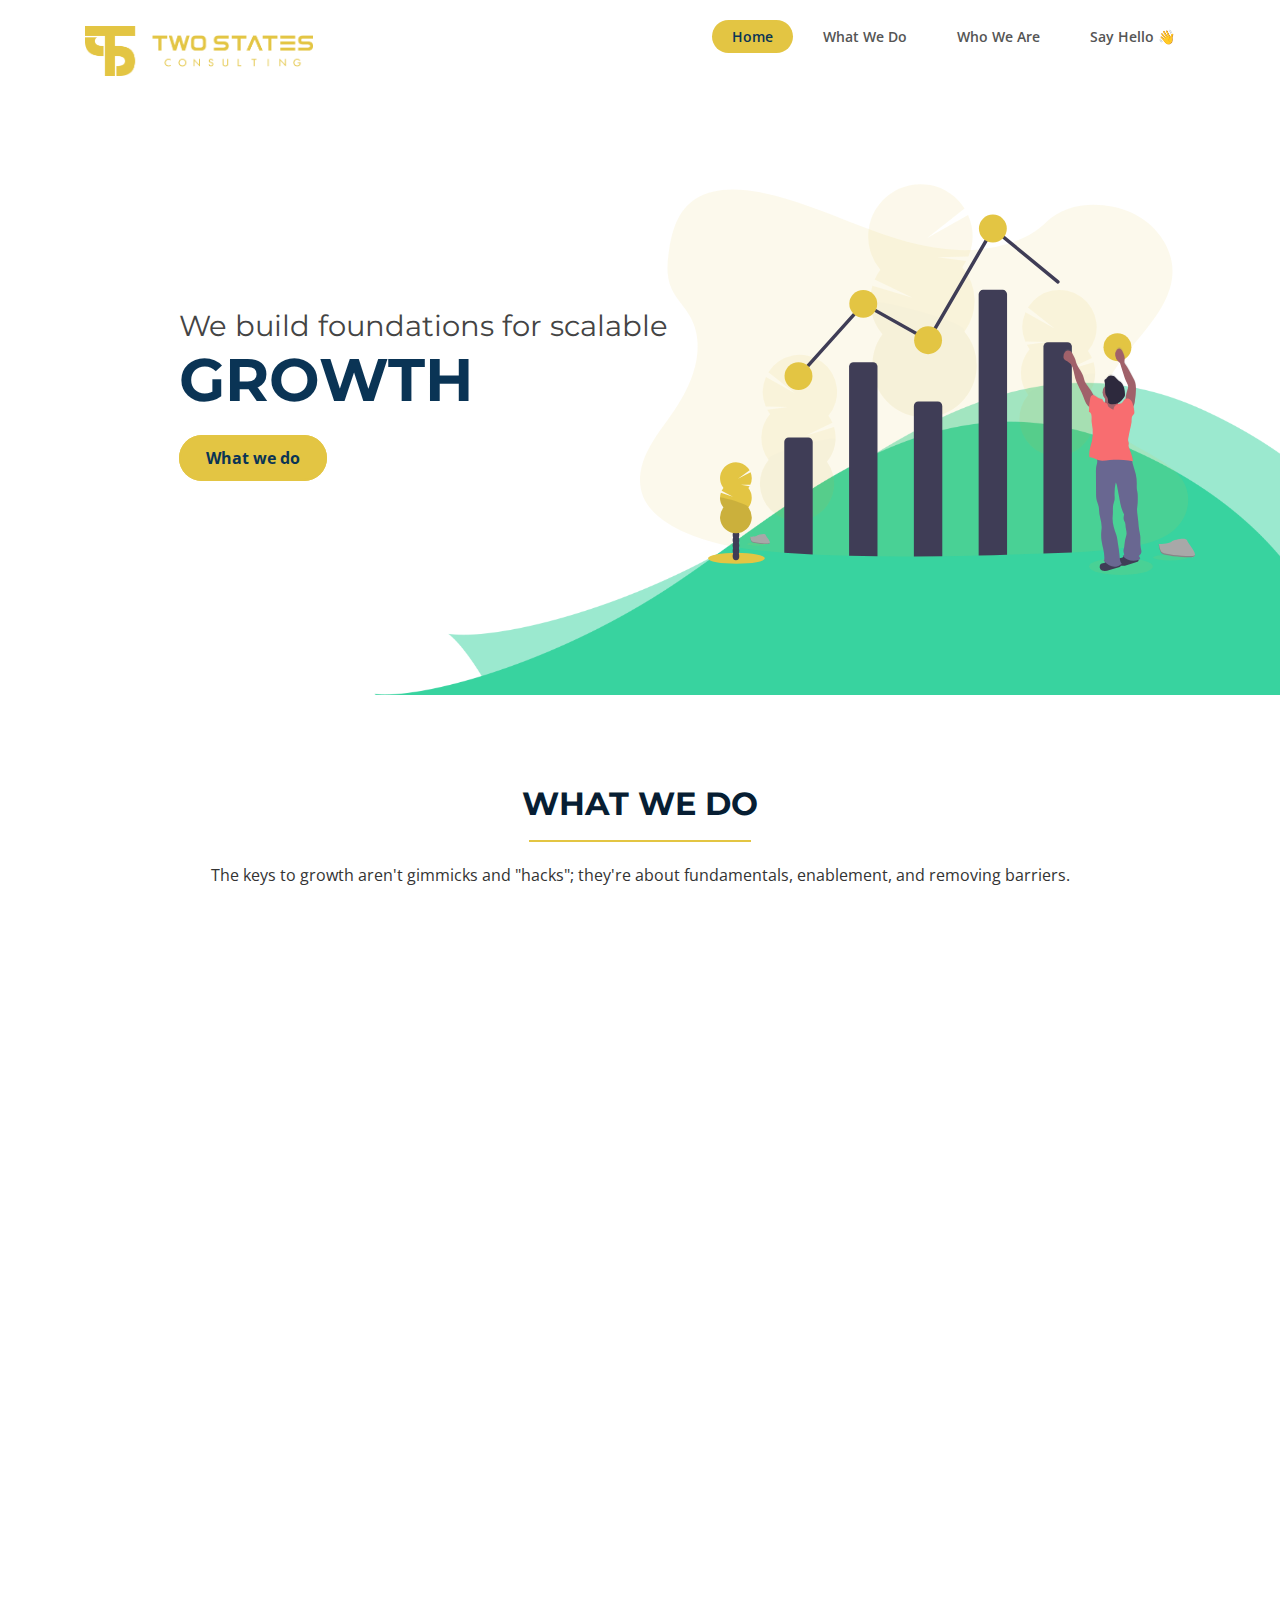
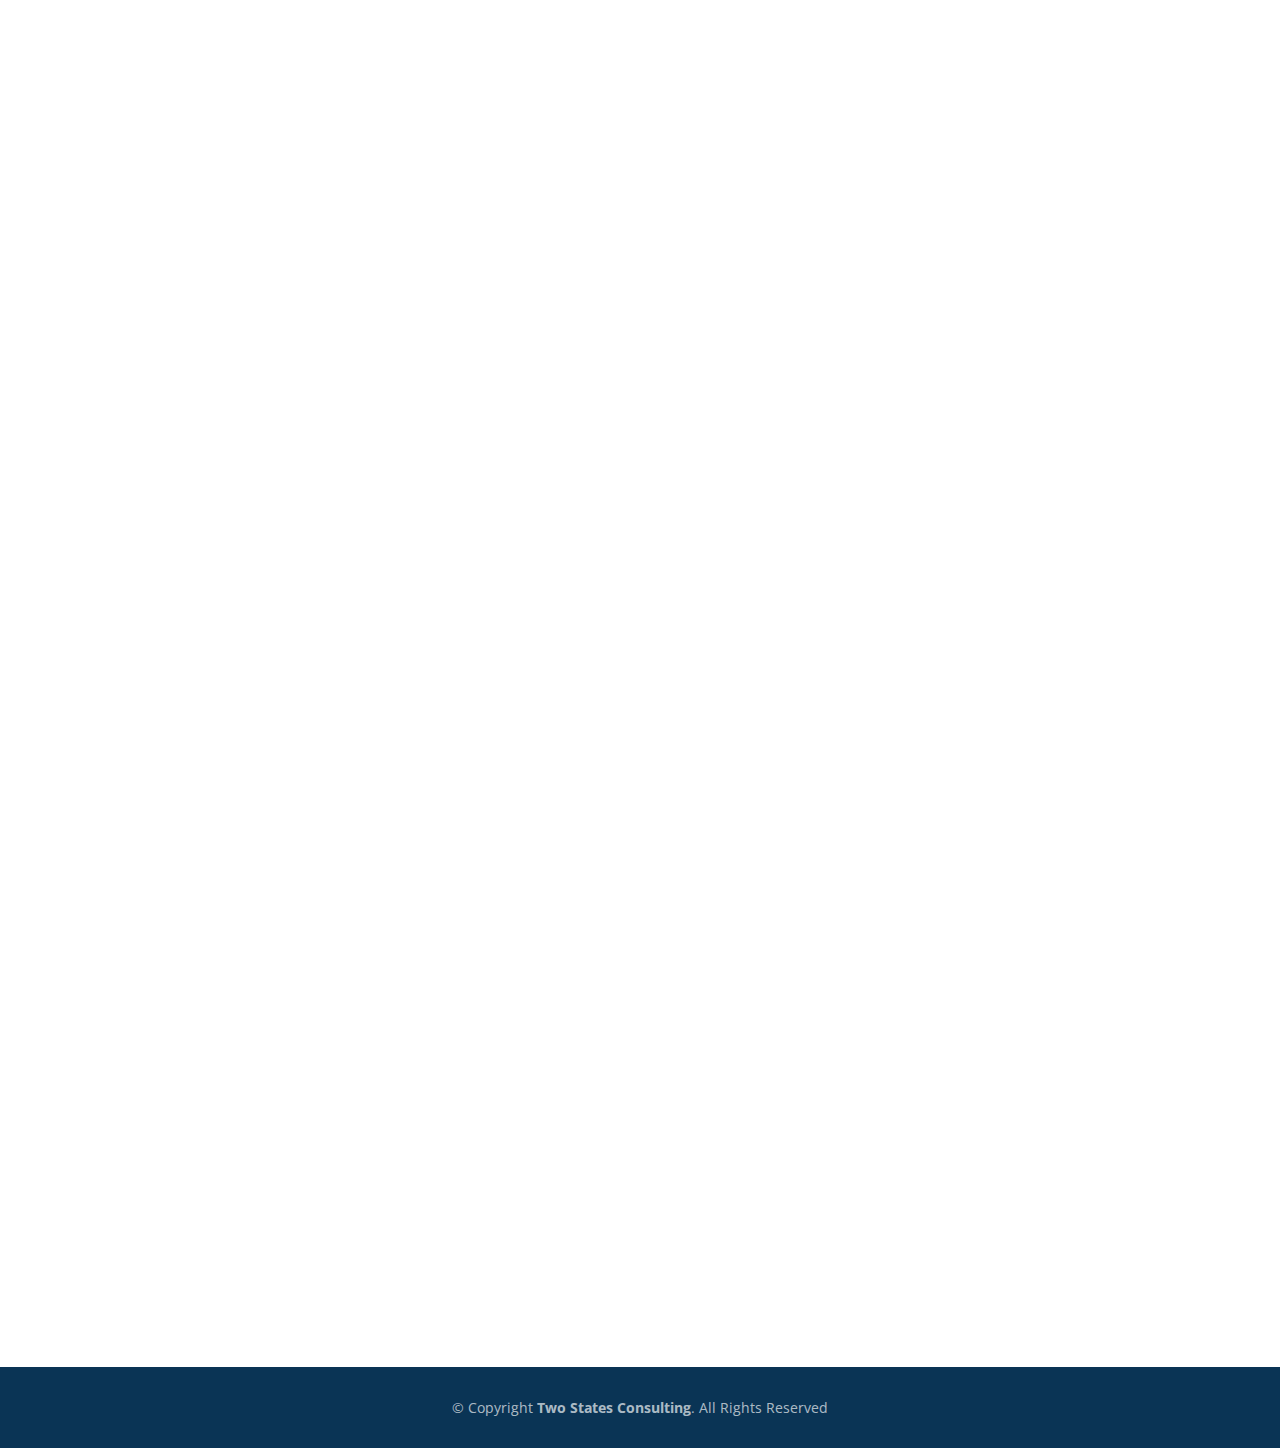
==== index.html @ 6f247b9f "whatever logo" ====
<!DOCTYPE html>
<html lang="en">
<head>
  <meta charset="utf-8">
  <title>Two States Consulting</title>
  <meta content="width=device-width, initial-scale=1.0" name="viewport">
  <meta content="" name="keywords">
  <meta content="" name="description">
  <!-- Favicons -->
  <link href="img/favicon.png" rel="icon">

  <!-- Google Fonts -->
  <link href="https://fonts.googleapis.com/css?family=Open+Sans:300,300i,400,400i,700,700i|Raleway:300,400,500,700,800|Montserrat:300,400,700" rel="stylesheet">

  <!-- Bootstrap CSS File -->
  <link href="lib/bootstrap/css/bootstrap.min.css" rel="stylesheet">

  <!-- Libraries CSS Files -->
  <link href="lib/font-awesome/css/font-awesome.min.css" rel="stylesheet">
  <link href="lib/animate/animate.min.css" rel="stylesheet">
  <link href="lib/ionicons/css/ionicons.min.css" rel="stylesheet">
  <link href="lib/owlcarousel/assets/owl.carousel.min.css" rel="stylesheet">
  <link href="lib/magnific-popup/magnific-popup.css" rel="stylesheet">
  <link rel="stylesheet" href="css/font-icon.css">
  <link href="lib/ionicons/css/ionicons.min.css" rel="stylesheet">

  <!-- Main Stylesheet File -->
  <link href="css/style.css" rel="stylesheet"> 
</head>

<body id="body">

  <!--==========================
    Header
  ============================-->
  <header id="header">
    <div class="container">
      <div id="logo" class="pull-left">
        <h1>
          <a href="index.html" class="scrollto" style="height: 50px;">
            <img src="img/gold_logo.png" alt="" style="max-height: 100%;">
          </a>
        </h1> 
      </div>

      <nav id="nav-menu-container">
        <ul class="nav-menu">
          <li class="menu-active"><a href="index.html">Home</a></li>
          <li><a href="#services">What We Do</a></li>
          <li><a href="#about">Who We Are</a></li>
<!--           <li class="menu-has-children"><a href="">Dropdown</a>
            <ul>
              <li><a href="#">Link Item 1</a></li>
              <li><a href="#">Link Item 3</a></li>
              <li><a href="#">Link Item 4</a></li>
              <li><a href="#">Link Item 5</a></li>
            </ul>
          </li> -->
          <li><a href="#call-to-action">Say Hello 👋</a></li>
        </ul>
      </nav><!-- #nav-menu-container -->
    </div>
  </header><!-- #header -->

  <!--==========================
    Hero Section
  ============================-->
  <section id="hero" class="clearfix">
<div class="container">

      <div class="hero-banner">
        <img src="img/undraw_visual_data_b1wx.svg" alt="" class="img-fluid">
      </div>

      <div class="hero-content">
        <h2>We build foundations for scalable<br><span>Growth</span></h2> <div>
          <a href="#services" class="btn-banner">What we do</a> 
        </div>
      </div>

    </div> 
  </section><!-- #Hero -->
  <main id="main">
    <!--==========================
      Services Section
    ============================-->
    <section id="services">
      <div class="container">
        <div class="section-header">
          <h2>What we do</h2>
          <p>The keys to growth aren't gimmicks and "hacks"; they're about fundamentals, enablement, and removing barriers.</p>
        </div>

        <div class="row">

          <div class="col-lg-4">
            <div class="box wow fadeInLeft">
              <div class="icon"><i class="icon icon-linegraph"></i></div>
              <h4 class="title"><a href="">Analytics</a></h4>
              <p class="description">We help develop, deploy, and refine business intelligence strategies, data platforms, and data-driven cultures</p></div>
          </div>
          <div class="col-lg-4">
            <div class="box wow fadeInLeft" data-wow-delay="0.2s">
               <div class="icon"><i class="icon icon-magnifying-glass"></i></div>
              <h4 class="title"><a href="">Data Science</a></h4>
              <p class="description">We leverage advanced statistics and machine learning to discover complex insights and help teams to act on them</p>
            </div>
          </div>
          <div class="col-lg-4">
            <div class="box wow fadeInLeft">
              <div class="icon"><i class="icon icon-gears"></i></div>
              <h4 class="title"><a href="">Operations</a></h4>
              <p class="description">We design, audit, and extend internal systems spanning marketing, sales, and customer support/success operations</p>
            </div>
          </div>
          <div class="col-lg-4">
            <div class="box wow fadeInLeft">
              <div class="icon"><i class="icon icon-strategy"></i></div>
              <h4 class="title"><a href="">Strategy</a></h4>
              <p class="description">We work with teams to create and manage goals, develop strategy, and translate strategy into roadmaps and tactics</p>
            </div>
          </div>

          <div class="col-lg-4">
            <div class="box wow fadeInRight">
               <div class="icon"><i class="icon icon-megaphone"></i></div>
              <h4 class="title"><a href="">Culture</a></h4>
              <p class="description">Growth is everybody's responsibility. We help companies develop and diffuse best practices for experimenting, measuring, and learning.</p>
            </div>
          </div>

          <div class="col-lg-4">
            <div class="box wow fadeInLeft" data-wow-delay="0.2s">
               <div class="icon"><i class="icon icon-tools-2"></i></div>
              <h4 class="title"><a href="">Tactical Execution</a></h4>
              <p class="description">We roll up our sleeves and work "full-stack" on projects touching acquisition, onboarding, activation, and retention funnels.</p>
            </div>
          </div>
        </div>

      </div>
    </section><!-- #services -->

    <!--==========================
      About Section
    ============================-->
    <section id="about" class="wow fadeInUp">
      <div class="container">
	    <div class="section-header">
          <h2>Who We Are</h2>
          <p>Our team sits at the intersection of operations, analytics and marketing.</p>
        </div>
        <div class="row">
          <div class="col-lg-4 content">
            <p><img src="img/abhi.jpg" alt="" style="max-height:100%; max-width:100%;"></p>
            <h2>Abhi Sivasailam</h2>
           <p>Abhi is a seasoned growth and analytics leader who believes deeply in the synergies between the two functions; "growth gives analytics context, analytics gives growth focus."</p>
           <p>He is also the (self-proclaimed) authority on the best burritos and salsa bars of the Bay Area</p>
          </div>
          <div class="col-lg-4 content">
            <p><img src="img/ankur.jpg" alt="" style="max-height:80%; max-width:90%; padding-top: 2%; padding-left: 15%;"></p>
            <h2>Ankur Chawla</h2>
           <p>Ankur pivoted from federal public policy to tech, supporting analytics and growth unit at late-stage startups. He loves helping to build feedback loops between data, operations, and sustainable growth.</p>
           <p>In his free time, Ankur loves consuming all things basketball.</p>
          </div>
          <div class="col-lg-4 content">
            <p><img src="img/kat.jpg" alt="" style="max-height:100%; max-width:100%; padding-top: 5%;"></p>
            <h2>Kat Gardiner</h2>
			     <p>Kat is a creative, data-driven marketer passionate about the need for continuous learning made possible through strategic testing. The ability to flex her right- and left-brain led her to the growth function.</p>
           <p>When she’s not optimizing a conversion rate, she’s climbing mountains (or dreaming about them).</p>
          </div>
        </div>

      </div>
    </section><!-- #about -->

    <!--==========================
      Clients Section
    ============================-->
    <section id="clients" class="wow fadeInUp">
      <div class="container">
        <div class="section-header">
        <div class="section-header client_panel">
          <h2>Growth is a team sport</h2>
          <p>And we're proud to work with some of the best teams around.</p>
        </div>
        </div>

        <div class="owl-carousel clients-carousel">
          <!-- <img src="img/clients/client-1.png" alt=""> -->
          <img src="img/clients/client-2.png" alt="">
          <img src="img/clients/client-3.png" alt="">
          <img src="img/clients/client-4.png" alt="">
          <img src="img/clients/client-5.png" alt="">
          <img src="img/clients/client-6.png" alt="">
        </div>

      </div>
    </section><!-- #clients --> 

    <!--==========================
      Call To Action Section
    ============================-->
    <section id="call-to-action" class="wow fadeInUp">
      <div class="container">
        <div class="row">
          <div class="col-lg-9 text-center text-lg-left">
            <h3 class="cta-title">Say Hello 👋</h3>
            <p class="cta-text">We love making new, talented friends in Growth and Analytics. Reach out and we'd love to look for opportunities to can work, learn, dream, talk shop, or make magic together.</p>
          </div>
          <div class="col-lg-3 cta-btn-container text-center">
            <a class="btn-banner" href="mailto:abhi.sivasailam@twostatesconsulting.com">Get Connected</a>
          </div>
        </div>

      </div>
    </section><!-- #call-to-action -->
 

  </main>

  <!--==========================
    Footer
  ============================-->
  <footer id="footer">
    <div class="container">
      <div class="copyright">
        &copy; Copyright <strong>Two States Consulting</strong>. All Rights Reserved
      </div>
    </div>
  </footer><!-- #footer -->

  <a href="#" class="back-to-top"><i class="fa fa-chevron-up"></i></a>

  <!-- JavaScript  -->
  <script src="lib/jquery/jquery.min.js"></script>
  <script src="lib/jquery/jquery-migrate.min.js"></script>
  <script src="lib/bootstrap/js/bootstrap.bundle.min.js"></script>
  <script src="lib/easing/easing.min.js"></script>
  <script src="lib/superfish/hoverIntent.js"></script>
  <script src="lib/superfish/superfish.min.js"></script>
  <script src="lib/wow/wow.min.js"></script>
  <script src="lib/owlcarousel/owl.carousel.min.js"></script>
  <script src="lib/magnific-popup/magnific-popup.min.js"></script>
  <script src="lib/sticky/sticky.js"></script> 
 <script src="contact/jqBootstrapValidation.js"></script>
 <script src="contact/contact_me.js"></script>
  <script src="js/main.js"></script>

</body>
</html>
---- css/font-icon.css ----
@font-face {
  font-family: "elegant-theme-line";
  src: url('../fonts/elegant-theme-line.ttf?1439850014') format('truetype'), url('../fonts/elegant-theme-line.eot?1439850014') format('embedded-opentype'), url('../fonts/elegant-theme-line.svg?1439850014') format('svg'), url('../fonts/elegant-theme-line.woff?1439850014') format('woff'); }
.icon {
  font-family: 'elegant-theme-line';
  speak: none;
  font-style: normal;
  font-weight: normal;
  font-variant: normal;
  text-transform: none;
  line-height: 1;
  /* Better Font Rendering =========== */
  -webkit-font-smoothing: antialiased;
  -moz-osx-font-smoothing: grayscale; }

.icon-mobile:before {
  content: "\e000"; }

.icon-laptop:before {
  content: "\e001"; }

.icon-desktop:before {
  content: "\e002"; }

.icon-tablet:before {
  content: "\e003"; }

.icon-phone:before {
  content: "\e004"; }

.icon-document:before {
  content: "\e005"; }

.icon-documents:before {
  content: "\e006"; }

.icon-search:before {
  content: "\e007"; }

.icon-clipboard:before {
  content: "\e008"; }

.icon-newspaper:before {
  content: "\e009"; }

.icon-notebook:before {
  content: "\e00a"; }

.icon-book-open:before {
  content: "\e00b"; }

.icon-browser:before {
  content: "\e00c"; }

.icon-calendar:before {
  content: "\e00d"; }

.icon-presentation:before {
  content: "\e00e"; }

.icon-picture:before {
  content: "\e00f"; }

.icon-pictures:before {
  content: "\e010"; }

.icon-video:before {
  content: "\e011"; }

.icon-camera:before {
  content: "\e012"; }

.icon-printer:before {
  content: "\e013"; }

.icon-toolbox:before {
  content: "\e014"; }

.icon-briefcase:before {
  content: "\e015"; }

.icon-wallet:before {
  content: "\e016"; }

.icon-gift:before {
  content: "\e017"; }

.icon-bargraph:before {
  content: "\e018"; }

.icon-grid:before {
  content: "\e019"; }

.icon-expand:before {
  content: "\e01a"; }

.icon-focus:before {
  content: "\e01b"; }

.icon-edit:before {
  content: "\e01c"; }

.icon-adjustments:before {
  content: "\e01d"; }

.icon-ribbon:before {
  content: "\e01e"; }

.icon-hourglass:before {
  content: "\e01f"; }

.icon-lock:before {
  content: "\e020"; }

.icon-megaphone:before {
  content: "\e021"; }

.icon-shield:before {
  content: "\e022"; }

.icon-trophy:before {
  content: "\e023"; }

.icon-flag:before {
  content: "\e024"; }

.icon-map:before {
  content: "\e025"; }

.icon-puzzle:before {
  content: "\e026"; }

.icon-basket:before {
  content: "\e027"; }

.icon-envelope:before {
  content: "\e028"; }

.icon-streetsign:before {
  content: "\e029"; }

.icon-telescope:before {
  content: "\e02a"; }

.icon-gears:before {
  content: "\e02b"; }

.icon-key:before {
  content: "\e02c"; }

.icon-paperclip:before {
  content: "\e02d"; }

.icon-attachment:before {
  content: "\e02e"; }

.icon-pricetags:before {
  content: "\e02f"; }

.icon-lightbulb:before {
  content: "\e030"; }

.icon-layers:before {
  content: "\e031"; }

.icon-pencil:before {
  content: "\e032"; }

.icon-tools:before {
  content: "\e033"; }

.icon-tools-2:before {
  content: "\e034"; }

.icon-scissors:before {
  content: "\e035"; }

.icon-paintbrush:before {
  content: "\e036"; }

.icon-magnifying-glass:before {
  content: "\e037"; }

.icon-circle-compass:before {
  content: "\e038"; }

.icon-linegraph:before {
  content: "\e039"; }

.icon-mic:before {
  content: "\e03a"; }

.icon-strategy:before {
  content: "\e03b"; }

.icon-beaker:before {
  content: "\e03c"; }

.icon-caution:before {
  content: "\e03d"; }

.icon-recycle:before {
  content: "\e03e"; }

.icon-anchor:before {
  content: "\e03f"; }

.icon-profile-male:before {
  content: "\e040"; }


.icon-profile-female:before {
  content: "\e041"; }

.icon-bike:before {
  content: "\e042"; }

.icon-wine:before {
  content: "\e043"; }

.icon-hotairballoon:before {
  content: "\e044"; }

.icon-globe:before {
  content: "\e045"; }

.icon-genius:before {
  content: "\e046"; }

.icon-map-pin:before {
  content: "\e047"; }

.icon-dial:before {
  content: "\e048"; }

.icon-chat:before {
  content: "\e049"; }

.icon-heart:before {
  content: "\e04a"; }

.icon-cloud:before {
  content: "\e04b"; }

.icon-upload:before {
  content: "\e04c"; }

.icon-download:before {
  content: "\e04d"; }

.icon-target:before {
  content: "\e04e"; }

.icon-hazardous:before {
  content: "\e04f"; }

.icon-piechart:before {
  content: "\e050"; }

.icon-speedometer:before {
  content: "\e051"; }

.icon-global:before {
  content: "\e052"; }

.icon-compass:before {
  content: "\e053"; }

.icon-lifesaver:before {
  content: "\e054"; }

.icon-clock:before {
  content: "\e055"; }

.icon-aperture:before {
  content: "\e056"; }

.icon-quote:before {
  content: "\e057"; }

.icon-scope:before {
  content: "\e058"; }

.icon-alarmclock:before {
  content: "\e059"; }

.icon-refresh:before {
  content: "\e05a"; }

.icon-happy:before {
  content: "\e05b"; }

.icon-sad:before {
  content: "\e05c"; }

.icon-facebook:before {
  content: "\e05d"; }

.icon-twitter:before {
  content: "\e05e"; }

.icon-googleplus:before {
  content: "\e05f"; }

.icon-rss:before {
  content: "\e060"; }

.icon-tumblr:before {
  content: "\e061"; }

.icon-linkedin:before {
  content: "\e062"; }

.icon-dribbble:before {
  content: "\e063"; }
---- css/style.css ----
body {
  background: #fff;
  color: #444;
  font-family: "Open Sans", sans-serif;
}

a {
  color: #E3c543;
  transition: 0.5s;
}

a:hover, a:active, a:focus {
  color: #51d8af;
  outline: none;
  text-decoration: none;
}

p {
  padding: 0;
  margin: 0 0 30px 0;
}

h1, h2, h3, h4, h5, h6 {
  font-family: "Montserrat", sans-serif;
  font-weight: 400;
  margin: 0 0 20px 0;
  padding: 0;
}

/* Back to top button */
.back-to-top {
  position: fixed;
  display: none;
  background: #E3c543;
  color: #fff;
  padding: 6px 12px 9px 12px;
  font-size: 16px;
  border-radius: 2px;
  right: 15px;
  bottom: 15px;
  transition: background 0.5s;
}

@media (max-width: 768px) {
  .back-to-top {
    bottom: 15px;
  }
}

.back-to-top:focus {
  background: #00b1e4;
  color: #fff;
  outline: none;
}

.back-to-top:hover {
  background: #0a3455;
  color: #fff;
}

/*--------------------------------------------------------------
# Top Bar
--------------------------------------------------------------*/
#topbar {
  padding: 10px 0;
  border-bottom: 1px solid #eee;
  font-size: 14px;
  background: #0a3455;
}

#topbar .contact-info a {
  line-height: 1;
  color: #acacac;
}

#topbar .contact-info a:hover {
  color: #E3c543;
}

#topbar .contact-info i {
  color: #E3c543;
  padding: 4px 4px 0 0;
}
.contact-info.float-left {
    color: #acacac;
}
#topbar .contact-info .fa-phone {
  padding-left: 20px;
  margin-left: 20px;
  border-left: 1px solid #e9e9e947;
}

#topbar .social-links a {
  color: #E3c543;
  padding: 4px 12px;
  display: inline-block;
  line-height: 1px;
  border-left: 1px solid #e9e9e924;
}

#topbar .social-links a:hover {
  color: #fff;
}

#topbar .social-links a:first-child {
  border-left: 0;
}

/*--------------------------------------------------------------
# Header
--------------------------------------------------------------*/
#header {
  padding: 20px 0;
  height: 84px;
  transition: all 0.5s;
  z-index: 997;
  background: #fff;
  /* box-shadow: 0px 6px 9px 0px rgba(0, 0, 0, 0.06); */
}

#header #logo h1 {
  font-size: 28px;
  margin: 6px 0 0 0;
  padding: 0;
  line-height: 1;
  font-family: "Montserrat", sans-serif;
  font-weight: 700;
}

#header #logo h1 a {
  color: #071e33;
  line-height: 1;
  display: inline-block;
  color: #E3c543;
}

#header #logo h1 a span {
  color: #E3c543;
}

#header #logo img {
  padding: 0;
  margin: 0;
}

@media (max-width: 768px) {
  #header {
    padding: 20px 0;
    height: 74px;
  }
  #header #logo h1 {
    font-size: 34px;
  }
  #header #logo img {
    max-height: 40px;
  }
}

/*--------------------------------------------------------------
# Intro Section
--------------------------------------------------------------*/
#hero {
    width: 100%;
    position: relative;
    background: url(../img/intro-carousel/banner-bg2.png) center bottom no-repeat;
    background-size: cover;
    padding: 100px 0 120px 0;
    top:0px;
}
#hero .hero-banner {
    width: 50%;
    float: right;
}
#hero .hero-content {
  position: absolute;
  bottom: 0;
  top: 0;
  left: 14%;
  right: 0;
  display: flex;
  justify-content: center;
  flex-direction: column;
  text-align: left;
}

#hero .hero-content h2 {
  /* color: #E3c543; */
  margin-bottom: 30px;
  font-size: 29px;
  text-align: left;
  /* font-weight: bold; */
} 
#hero .hero-content h2 span {
  color: #0a3455;
  text-align: right;
  font-size: 60px;
  text-transform: uppercase;
  font-weight: 700;
}
.btn-banner {
  background: #E3c543;
  border: 2px solid #E3c543;
  border-radius: 30px;
  color: #0a3455;
  padding: 10px 25px;
  font-weight: bold;
}

.btn-banner:hover {
  background: none;
  color: #fff;
  background: #3f3d56;
  border: 2px solid #3f3d56;
}

#intro {
  width: 100%;
  height: 70vh;
  position: relative;
  background: url("../img/intro-carousel/1.jpg") no-repeat;
  background-size: cover;
}

#intro .intro-content {
  position: absolute;
  bottom: 0;
  top: 0;
  left: 14%;
  right: 0;
  z-index: 10;
  display: flex;
  justify-content: center;
  flex-direction: column;
  text-align: left;
}

#intro .intro-content h2 {
  color: #3a3a3a;
  margin-bottom: 30px;
  font-size: 24px;
  font-weight: normal;
  text-align: left;
}

#intro .intro-content h2 span {
  color: #071e33;
  text-align: right;
  font-size: 66px;
  text-transform: uppercase;
  font-weight: 700;
}

@media (max-width: 767px) {
  #intro .intro-content h2 {
    font-size: 22px;
    background: #ffffffa3;
    padding: 15px;
  }
}

#intro .intro-content .btn-get-started, #intro .intro-content .btn-projects {
  font-family: "Raleway", sans-serif;
  font-size: 15px;
  font-weight: bold;
  letter-spacing: 1px;
  display: inline-block;
  padding: 10px 32px;
  border-radius: 2px;
  transition: 0.5s;
  margin: 0;
  color: #fff;
}

#intro .intro-content .btn-get-started {
  background: #00b1e4;
  border: 2px solid #00b1e4;
}

#intro .intro-content .btn-get-started:hover {
  background: none;
  color: #00b1e4;
}

#intro .intro-content .btn-projects {
  background: #00b1e4;
  border: 2px solid #00b1e4;
}

#intro .intro-content .btn-projects:hover {
  background: none;
  color: #00b1e4;
}

#intro #intro-carousel {
  z-index: 8;
}

#intro #intro-carousel::before {
  content: '';
  background-color: rgba(255, 255, 255, 0.7);
  position: absolute;
  height: 100%;
  width: 100%;
  top: 0;
  right: 0;
  left: 0;
  bottom: 0;
  z-index: 7;
}

#intro #intro-carousel .item {
  width: 100%;
  height: 60vh;
  background-size: cover;
  background-position: center;
  background-repeat: no-repeat;
  -webkit-transition-property: opacity;
  transition-property: opacity;
}

/*--------------------------------------------------------------
# Navigation Menu
--------------------------------------------------------------*/
/* Nav Menu Essentials */
.nav-menu, .nav-menu * {
  margin: 0;
  padding: 0;
  list-style: none;
}

.nav-menu ul {
  position: absolute;
  display: none;
  top: 100%;
  left: 0;
  z-index: 99;
}

.nav-menu li {
  position: relative;
  white-space: nowrap;
}

.nav-menu > li {
  float: left;
}

.nav-menu li:hover > ul,
.nav-menu li.sfHover > ul {
  display: block;
}

.nav-menu ul ul {
  top: 0;
  left: 100%;
}

.nav-menu ul li {
  min-width: 180px;
}

/* Nav Menu Arrows */
.sf-arrows .sf-with-ul {
  padding-right: 22px;
}

.sf-arrows .sf-with-ul:after {
  content: "\f107";
  position: absolute;
  right: 8px;
  font-family: FontAwesome;
  font-style: normal;
  font-weight: normal;
}

.sf-arrows ul .sf-with-ul:after {
  content: "\f105";
}

/* Nav Meu Container */
#nav-menu-container {
  float: right;
  margin: 0;
}

@media (max-width: 768px) {
  #nav-menu-container {
    display: none;
  }
}

/* Nav Meu Styling */
.nav-menu a {
  padding: 6px 20px;
  text-decoration: none;
  display: inline-block;
  color: #555;
  font-weight: 600;
  font-size: 14px;
  outline: none;
  border-radius: 25px;
}

.nav-menu li:hover > a, .nav-menu > .menu-active > a {
  color: #0a3455;
  background: #E3c543;
}

.nav-menu > li {
  margin-left: 10px;
}

.nav-menu ul {
  margin: 4px 0 0 0;
  padding: 10px;
  box-shadow: 0px 0px 30px rgba(127, 137, 161, 0.25);
  background: #fff;
}

.nav-menu ul li {
  transition: 0.3s;
}

.nav-menu ul li a {
  padding: 10px;
  color: #333;
  transition: 0.3s;
  display: block;
  font-size: 13px;
  text-transform: none;
}

.nav-menu ul li:hover > a {
  color: #0a3455;
}

.nav-menu ul ul {
  margin: 0;
}

/* Mobile Nav Toggle */
#mobile-nav-toggle {
  position: fixed;
  right: 0;
  top: 0;
  z-index: 999;
  margin: 20px 20px 0 0;
  border: 0;
  background: none;
  font-size: 24px;
  display: none;
  transition: all 0.4s;
  outline: none;
  cursor: pointer;
}

#mobile-nav-toggle i {
  color: #555;
}

@media (max-width: 768px) {
  #mobile-nav-toggle {
    display: inline;
  }
}

/* Mobile Nav Styling */
#mobile-nav {
  position: fixed;
  top: 0;
  padding-top: 18px;
  bottom: 0;
  z-index: 998;
  left: -260px;
  width: 260px;
  overflow-y: auto;
  transition: 0.4s;
  background: #E3c543;
}

#mobile-nav ul {
  padding: 0;
  margin: 0;
  list-style: none;
}

#mobile-nav ul li {
  position: relative;
}

#mobile-nav ul li a {
  color: #fffc;
  font-size: 16px;
  overflow: hidden;
  padding: 10px 22px 10px 15px;
  position: relative;
  text-decoration: none;
  width: 100%;
  display: block;
  outline: none;
}

#mobile-nav ul li a:hover {
  color: #fff;
}

#mobile-nav ul li li {
  padding-left: 30px;
}

#mobile-nav ul .menu-has-children i {
  position: absolute;
  right: 0;
  z-index: 99;
  padding: 15px;
  cursor: pointer;
  color: #fff;
}

#mobile-nav ul .menu-has-children i.fa-chevron-up {
  color: #00b1e4;
}

#mobile-nav ul .menu-item-active {
  color: #00b1e4;
}

#mobile-body-overly {
  width: 100%;
  height: 100%;
  z-index: 997;
  top: 0;
  left: 0;
  position: fixed;
  background: rgba(13, 13, 13, 0.9);
  display: none;
}

/* Mobile Nav body classes */
body.mobile-nav-active {
  overflow: hidden;
}

body.mobile-nav-active #mobile-nav {
  left: 0;
}

body.mobile-nav-active #mobile-nav-toggle {
  color: #fff;
}
/*-------------------------------------------------
Inner Banner
---------------------------------------------------*/
#innerBanner{
	background: linear-gradient(45deg, #00b1e4 -132%, #0c2e8a 100%);
	padding: 40px 0;
	text-align:center;
	background: #0a3455;
}
#innerBanner h2{
	color:#fff;
	text-align:center;
	font-weight:normal;
	font-size:18px;
	margin:0px;
}
#innerBanner h2 span{
	color:#fff;
	font-weight:bold;
	font-size:38px;
	text-align:center;
}
.svgImg{
	
}
.svgImg img{
	width:120px;
}
/*--------------------------------------------------------------
# Sections
--------------------------------------------------------------*/
/* Sections Header
--------------------------------*/
.section-header {
  margin-bottom: 30px;
}

.section-header h2 {
  font-size: 32px;
  color: #071e33;
  text-transform: uppercase;
  font-weight: 700;
  position: relative;
  padding-bottom: 20px;
  /* display: inline-block; */
  text-align: center;
}

.section-header h2::before {
  content: '';
  position: absolute;
  display: block;
  width: 20%;
  height: 3px;
  bottom: 0;
  left: 0;
  border-top: #E3c543 solid 2px;
  right: 0;
  text-align: center;
  margin: 0 auto;
}

.client_panel h2::before {
  content: '';
  position: absolute;
  display: block;
  width: 40%;
  height: 3px;
  bottom: 0;
  left: 0;
  border-top: #E3c543 solid 2px;
  right: 0;
  text-align: center;
  margin: 0 auto;
}

.section-header p {
  padding: 0;
  margin: 0;
  text-align: center;
  color: #333;
}

/* About Section
--------------------------------*/
#about {
  padding: 60px 0 60px 0;
}

#about .about-img {
  overflow: hidden;
}

#about .about-img img {
  margin-left: -15px;
  max-width: 100%;
}

@media (max-width: 768px) {
  #about .about-img {
    height: auto;
  }
  #about .about-img img {
    margin-left: 0;
    padding-bottom: 30px;
  }
}

#about .content h2 {
  color: #000000;
  font-weight: 700;
  font-size: 18px;
  font-family: "Raleway", sans-serif;
}

#about .content h3 {
  color: #555;
  font-weight: 300;
  font-size: 18px;
  line-height: 26px;
  font-style: italic;
}

#about .content p {
  line-height: 26px;
}

#about .content p:last-child {
  margin-bottom: 0;
}

#about .content i {
  font-size: 20px;
  padding-right: 4px;
  color: #E3c543;
}

#about .content ul {
  list-style: none;
  padding: 0;
}

#about .content ul li {
  padding-bottom: 10px;
}

/* Services Section
--------------------------------*/
#services {
  padding: 90px 0 0 0;
}

#services .box {
  padding: 40px;
  margin-bottom: 40px;
  background: #fff;
  transition: 0.4s;
  border: 1px solid #dedede;
}

#services .box:hover {
  box-shadow: 0px 0px 30px rgba(73, 78, 92, 0.15);
  transform: translateY(-10px);
  -webkit-transform: translateY(-10px);
  -moz-transform: translateY(-10px);
}

#services .box .icon {
  display: block;
  width: 100%;
  text-align: center;
  padding: 15px;
}

#services .box .icon i {
  color: #444;
  font-size: 50px;
  transition: 0.5s;
  line-height: 0;
  margin-top: 0px;
  margin-bottom: 18px;
}

#services .box .icon i:before {
  background: #E3c543;
  background-clip: border-box;
  -webkit-background-clip: text;
  -webkit-text-fill-color: transparent;
}

#services .box h4 {
  margin-left: 100px;
  font-weight: 700;
  margin-bottom: 24px;
  font-size: 22px;
  display: block;
  width: 100%;
  text-align: center;
  float: left;
  margin: 0;
}

#services .box h4 a {
  color: #444;
}

#services .box p {
  font-size: 14px;
  line-height: 24px;
  text-align: center;
  display: block;
  margin: 0;
  padding-top: 15px;
}

@media (max-width: 767px) {
  #services .box .box {
    margin-bottom: 20px;
  }
  #services .box .icon {
    float: none;
    text-align: center;
    padding-bottom: 15px;
  }
  #services .box h4, #services .box p {
    margin-left: 0;
    text-align: center;
  }
}

/* Clients Section
--------------------------------*/
#clients {
  padding: 60px 0;
}

#clients img {
  max-width: 100%;
  opacity: 0.5;
  transition: 0.3s;
  padding: 15px 0;
}

#clients img:hover {
  opacity: 1;
}

#clients .owl-nav, #clients .owl-dots {
  margin-top: 5px;
  text-align: center;
}

#clients .owl-dot {
  display: inline-block;
  margin: 0 5px;
  width: 12px;
  height: 12px;
  border-radius: 50%;
  background-color: #ddd;
}

#clients .owl-dot.active {
  background-color: #00b1e4;
}

/* Our Portfolio Section
--------------------------------*/
#portfolio {
  padding: 90px 50px;
  color: #ffffff9c;
  background: #fff;
}

#portfolio .portfolio-overlay {
  position: absolute;
  top: 0;
  right: 0;
  bottom: 0;
  left: 0;
  width: 100%;
  height: 100%;
  opacity: 1;
  -webkit-transition: all ease-in-out 0.4s;
  transition: all ease-in-out 0.4s;
}

#portfolio .portfolio-item {
  overflow: hidden;
  position: relative;
  padding: 0;
  vertical-align: middle;
  text-align: center;
}

#portfolio .portfolio-item h2 {
  color: #ffffff;
  font-size: 16px;
  margin: 0;
  text-transform: capitalize;
  font-weight: 700;
  background: #E3c54375;
  border: 1px solid #fff;
  padding: 25px;
  /* background: linear-gradient(45deg, #00b1e457 0%, #405ece91 100%); */
}
#portfolio .portfolio-item h2{
  opacity:0;
}
#portfolio .portfolio-item:hover h2{
opacity:1;
}
#portfolio .portfolio-item img {
  -webkit-transition: all ease-in-out 0.4s;
  transition: all ease-in-out 0.4s;
  width: 100%;
}

#portfolio .portfolio-item:hover img {
  -webkit-transform: scale(1.1);
  transform: scale(1.1);
}

#portfolio .portfolio-item:hover .portfolio-overlay {
  opacity: 1;
  background: rgba(0, 0, 0, 0.7);
}

#portfolio .portfolio-info {
  position: absolute;
  top: 50%;
  left: 50%;
  -webkit-transform: translate(-50%, -50%);
  transform: translate(-50%, -50%);
}

/* Testimonials Section
--------------------------------*/
#testimonials {
  padding: 60px 0;
}

#testimonials .testimonial-item {
  box-sizing: content-box;
  padding: 30px 30px 0 30px;
  margin: 30px 15px;
  text-align: center;
  min-height: 250px;
  /* box-shadow: 0px 2px 12px rgba(0, 0, 0, 0.08); */
}

@media (max-width: 767px) {
  #testimonials .testimonial-item {
    margin: 30px 10px;
  }
}

#testimonials .testimonial-item .testimonial-img {
  width: 90px;
  border-radius: 50%;
  border: 4px solid #fff;
  margin: 0 auto;
}

#testimonials .testimonial-item h3 {
  font-size: 18px;
  font-weight: bold;
  margin: 10px 0 5px 0;
  color: #111;
}

#testimonials .testimonial-item h4 {
  font-size: 14px;
  color: #999;
  margin: 0;
}

#testimonials .testimonial-item .quote-sign-left {
  margin-top: -15px;
  padding-right: 10px;
  display: inline-block;
  width: 37px;
}

#testimonials .testimonial-item .quote-sign-right {
  margin-bottom: -15px;
  padding-left: 10px;
  display: inline-block;
  max-width: 100%;
  width: 37px;
}

#testimonials .testimonial-item p {
  font-style: italic;
  margin: 0 auto 15px auto;
  background: #e8fff7;
  width: 100%;
  border: 1px solid #E3c543;
  border-radius: 15px 15px 0 15px;
  padding: 22px 15px;
  font-size: 15px;
  color: #686868;
}

#testimonials .owl-nav, #testimonials .owl-dots {
  margin-top: 5px;
  text-align: center;
}

#testimonials .owl-dot {
  display: inline-block;
  margin: 0 5px;
  width: 12px;
  height: 12px;
  border-radius: 50%;
  background-color: #ddd;
}

#testimonials .owl-dot.active {
  background-color: #E3c543;
}
.map{
	
margin: 80px auto 40px;
}
p.help-block,
p.help-block ul{
    float: left; 
    margin: 0;
    padding: 0;
}
p.help-block li {
    float: left; 
    margin: 10px 0 0 0;
    padding: 0;
    list-style:none;
    color:red;
}
/* Call To Action Section
--------------------------------*/
#call-to-action {
  background: #e8fff7;
  background-size: cover;
  padding: 40px 0;
}

#call-to-action .cta-title {
  /* color: #fff; */
  font-size: 28px;
  font-weight: 700;
}

#call-to-action .cta-text {
  /* color: #fff; */
}

@media (min-width: 769px) {
  #call-to-action .cta-btn-container {
    display: flex;
    align-items: center;
    justify-content: flex-end;
  }
}

#call-to-action .cta-btn {
  font-family: "Montserrat", sans-serif;
  font-weight: 700;
  font-size: 16px;
  letter-spacing: 1px;
  display: inline-block;
  padding: 8px 26px;
  border-radius: 3px;
  transition: 0.5s;
  margin: 10px;
  border: 3px solid #E3c543;
  color: #E3c543;
}

#call-to-action .cta-btn:hover {
  background: #E3c543;
  border: 3px solid #E3c543;
  color: #0a3455;
}

/* Our Team Section
--------------------------------*/
#team {
  background: #fff;
  padding: 60px 0 0 0;
}

#team .member {
  text-align: center;
  margin-bottom: 20px;
}

#team .member .pic {
  overflow: hidden;
  text-align: center;
}

#team .member .pic img {
  max-width: 100%;
  padding: 20px 20px 0;
}

#team .member .details {
  background: #fff;
  color: #071e33;
  padding: 15px 0;
  border-radius: 0 0 3px 3px;
}

#team .member h4 {
  font-weight: 700;
  margin-bottom: 2px;
  font-size: 18px;
}

#team .member span {
  font-style: italic;
  display: block;
  font-size: 13px;
}

#team .member .social {
  margin-top: 5px;
  padding: 6px;
  text-align: center;
}

#team .member .social a {
  color: #E3c543;
  margin: 2px 6px;
  /* border: 1px solid #00b1e4; */
  width: 42px;
  display: inline-block;
  /* opacity: .4; */
  /* background: #eaeaea; */
  padding: 4px;
}
#team .member .social a:hover{
  color: #081e5b;
  margin: 2px 6px;
  /* border: 1px solid #081e5b; */
  opacity: 1;
}
#team .member .social i {
  font-size: 16px;
  margin: 0 2px;
}

/* Contact Section
--------------------------------*/
#contact {
  padding: 60px 0;
}

#contact .contact-info {
  margin-bottom: 20px;
  text-align: center;
}

#contact .contact-info i {
  font-size: 24px;
  display: inline-block;
  margin-bottom: 0;
  color: #E3c543;
  float: left;
}

#contact .contact-info address, #contact .contact-info p {
  margin-bottom: 0;
  color: #000;
  display: block;
  float: left;
  width: 100%;
  margin-bottom: 15px;
  padding: 0;
  margin-top: 0;
  margin-left: 27px;
  font-size: 14px;
}

#contact .contact-info h3 {
  font-size: 16px;
  margin-bottom: 15px;
  font-weight: bold;
  text-transform: uppercase;
  color: #1c4450;
  float: left;
  margin: 8px 15px;
}

#contact .contact-info a {
  color: #000;
}

#contact .contact-info a:hover {
  color: #00b1e4;
}

#contact .contact-address, #contact .contact-phone, #contact .contact-email {
  margin-bottom: 20px;
}

@media (min-width: 768px) {
  #contact .contact-address, #contact .contact-phone, #contact .contact-email {
    padding: 0;
    text-align: left;
  }
}

@media (min-width: 768px) {
  #contact .contact-phone {
  }
}

#contact #google-map {
  height: 290px;
  margin-bottom: 20px;
}

@media (max-width: 576px) {
  #contact #google-map {
    margin-top: 20px;
  }
}

#contact .form #sendmessage {
  color: #00b1e4;
  border: 1px solid #00b1e4;
  display: none;
  text-align: center;
  padding: 15px;
  font-weight: 600;
  margin-bottom: 15px;
}

#contact .form #errormessage {
  color: red;
  display: none;
  border: 1px solid red;
  text-align: center;
  padding: 15px;
  font-weight: 600;
  margin-bottom: 15px;
}

#contact .form #sendmessage.show, #contact .form #errormessage.show, #contact .form .show {
  display: block;
}

#contact .form .validation {
  color: red;
  display: none;
  margin: 0 0 20px;
  font-weight: 400;
  font-size: 13px;
}

#contact .form input, #contact .form textarea {
  padding: 10px 14px;
  border-radius: 0;
  box-shadow: none;
  font-size: 15px;
}

#contact .form button[type="submit"] {
  background: #E3c543;
  border: 0;
  border-radius: 25px;
  padding: 10px 30px;
  color: #0a3455;
  transition: 0.4s;
  cursor: pointer;
}

#contact .form button[type="submit"]:hover {
  background: #0299c4;
}

/*--------------------------------------------------------------
# Footer
--------------------------------------------------------------*/
#footer {
  background: #0a3455;
  padding: 0 0 30px 0;
  font-size: 14px;
  color: #fff;
}

#footer .copyright {
  text-align: center;
  padding-top: 30px;
  color: #ffffffad;
}

#footer .credits {
  text-align: center;
  font-size: 13px;
  color: #ffffff85;
  margin-top: 8px;
}

#footer .credits a {
  color: #E3c543;
}
.owl-carousel .owl-item img {
    display: block;
    width: auto;
    height: 70px;
    margin: 0 auto;
}
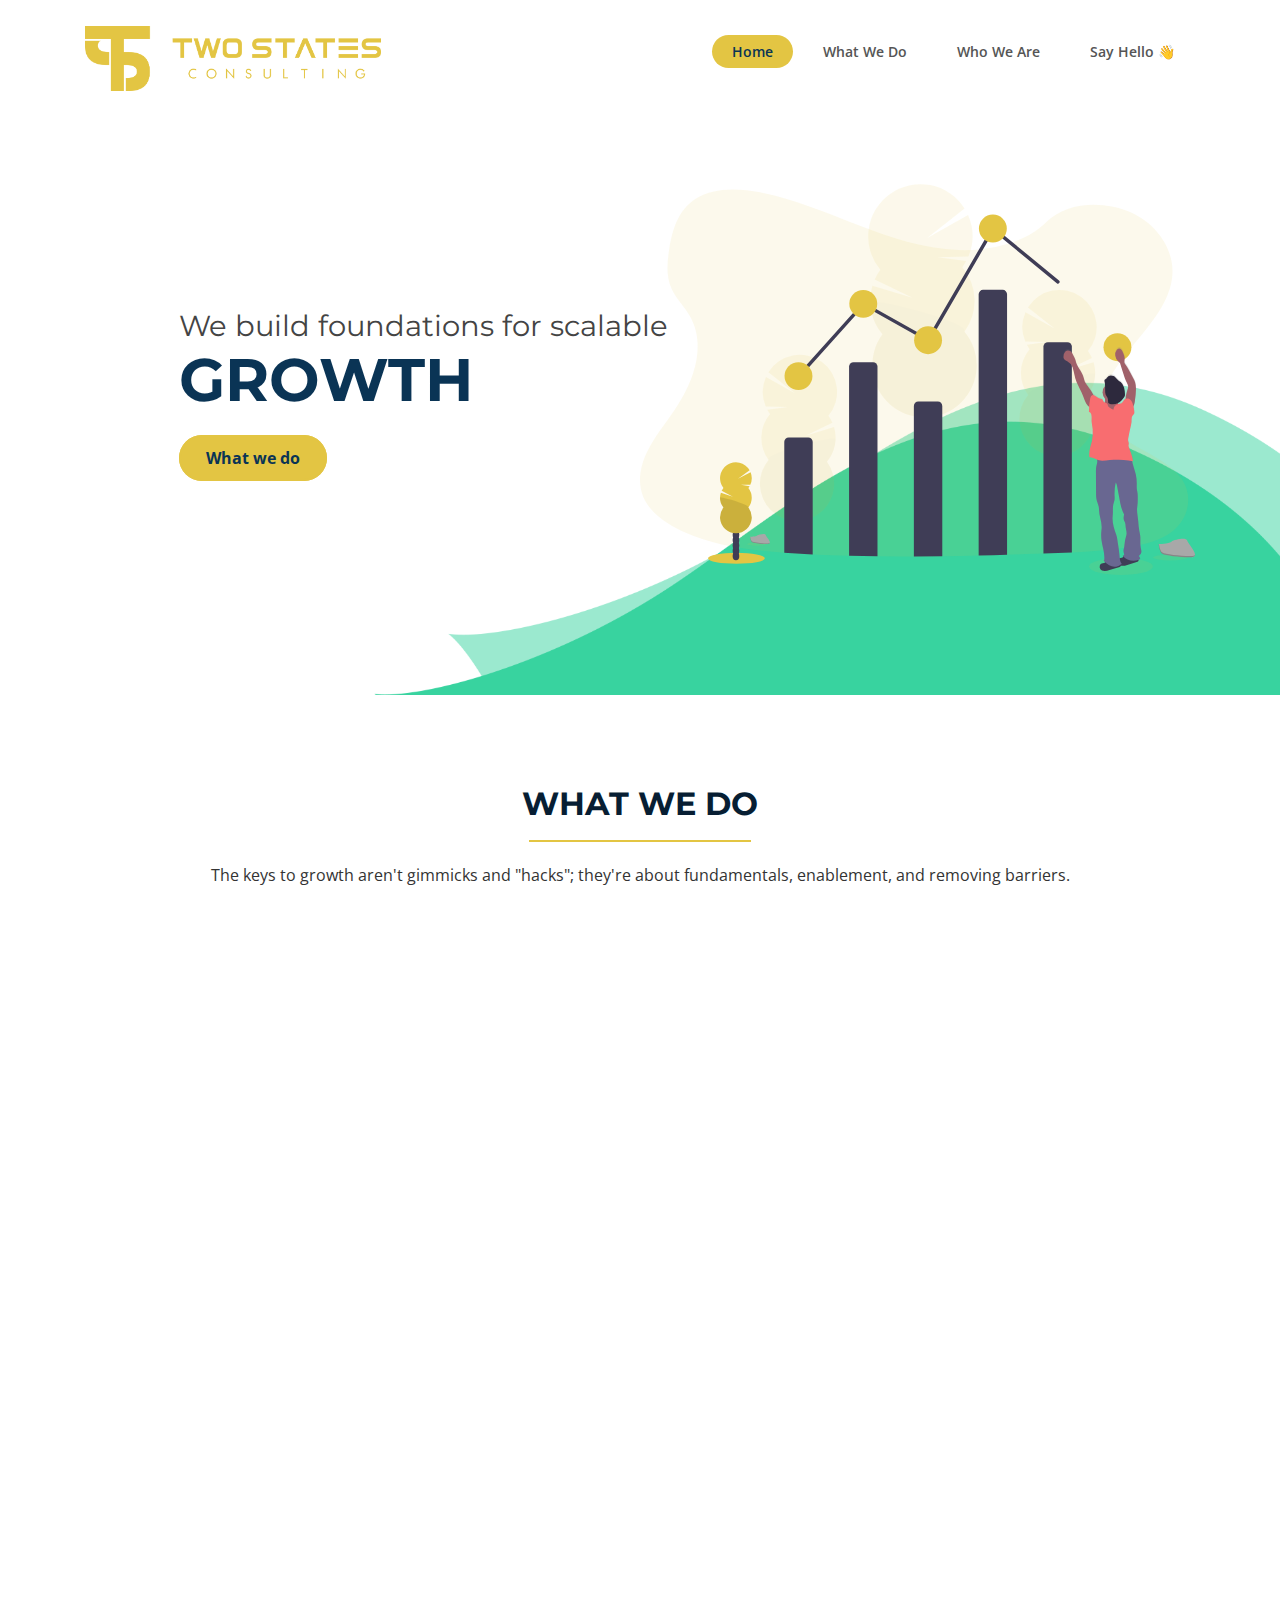
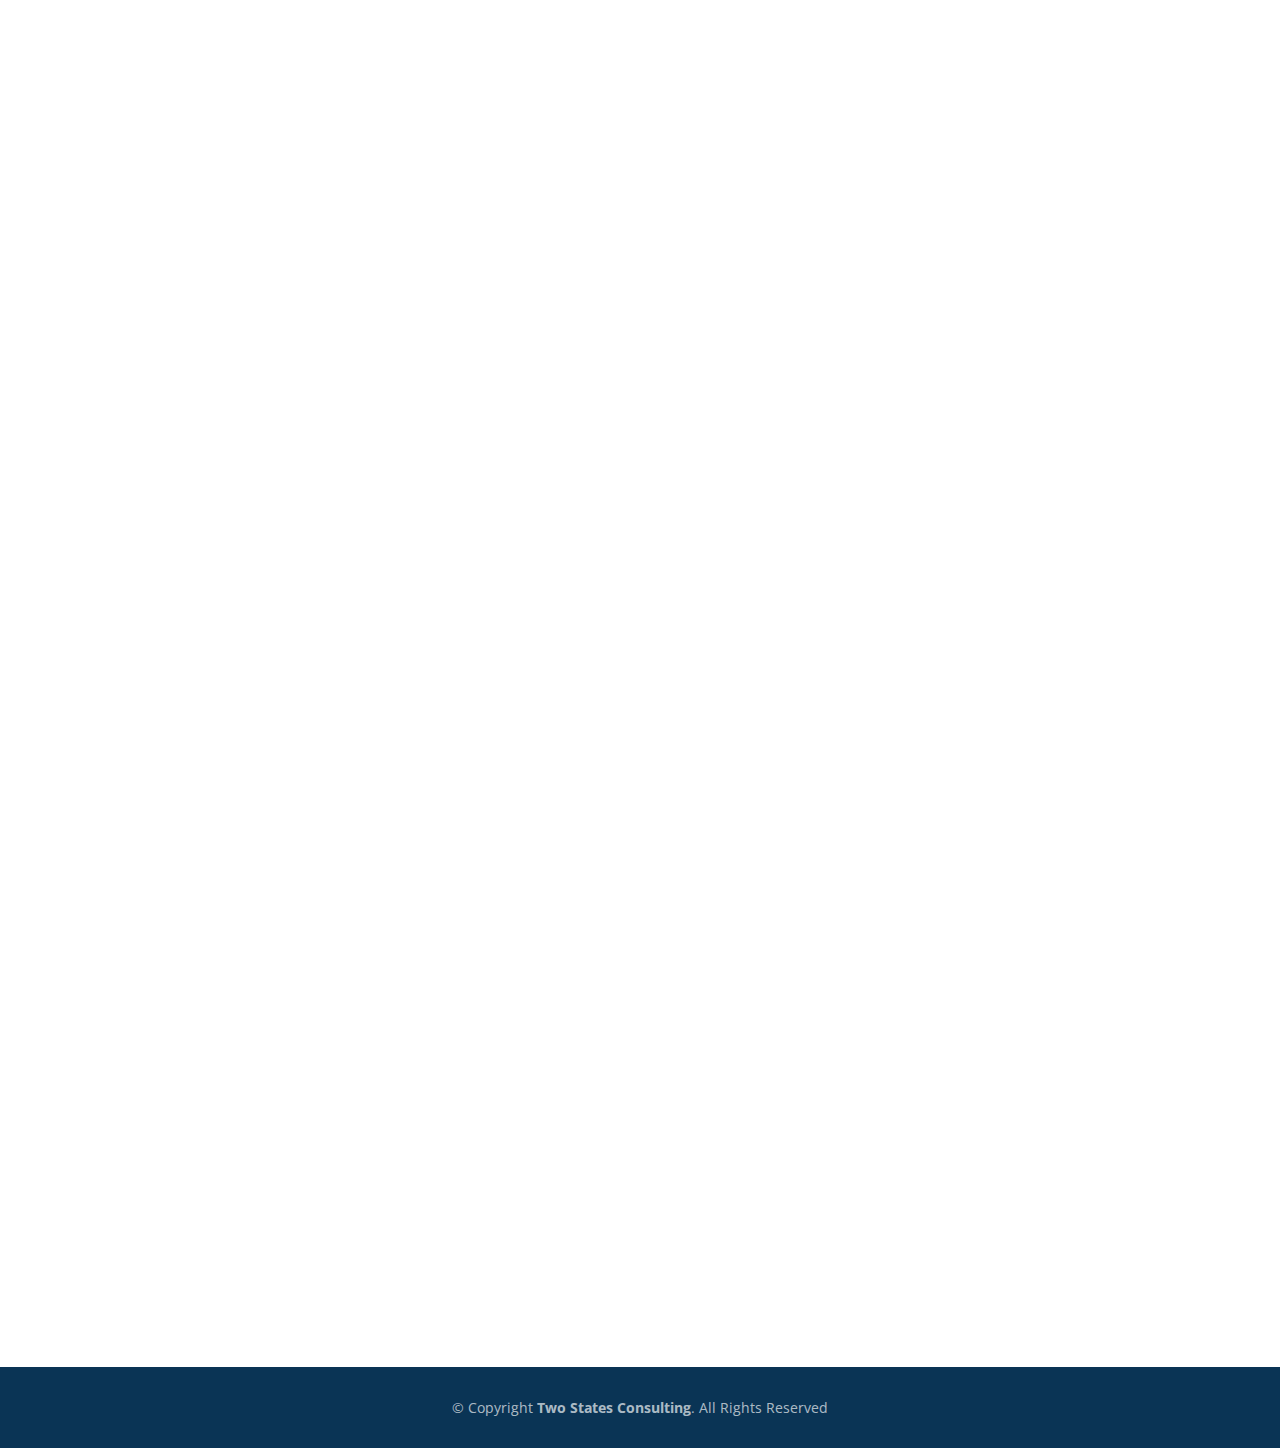
==== commit aa32d600: "pixel pushing" ====
--- a/index.html
+++ b/index.html
@@ -37,13 +37,13 @@
     <div class="container">
       <div id="logo" class="pull-left">
         <h1>
-          <a href="index.html" class="scrollto" style="height: 50px;">
+          <a href="index.html" class="scrollto" style="height: 65px;">
             <img src="img/gold_logo.png" alt="" style="max-height: 100%;">
           </a>
         </h1> 
       </div>
 
-      <nav id="nav-menu-container">
+      <nav id="nav-menu-container" style="margin-top: 15px;">
         <ul class="nav-menu">
           <li class="menu-active"><a href="index.html">Home</a></li>
           <li><a href="#services">What We Do</a></li>
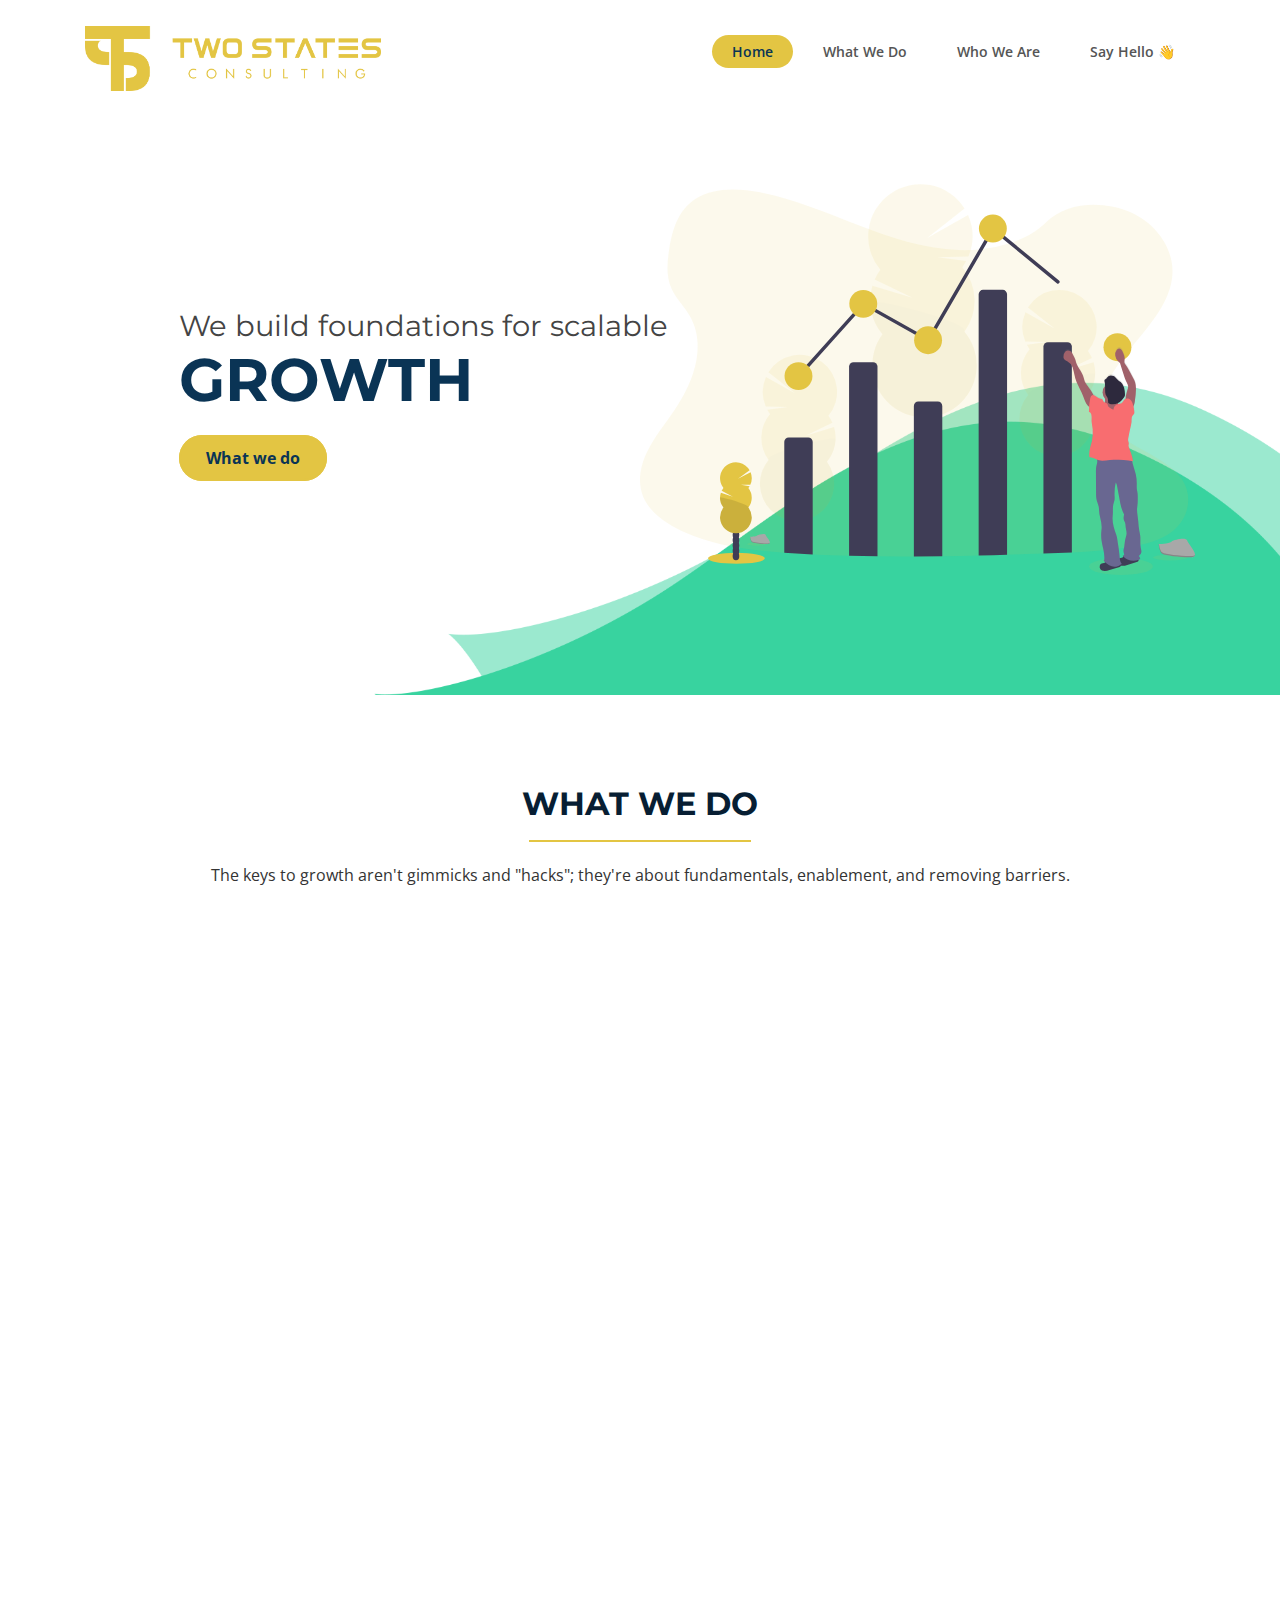
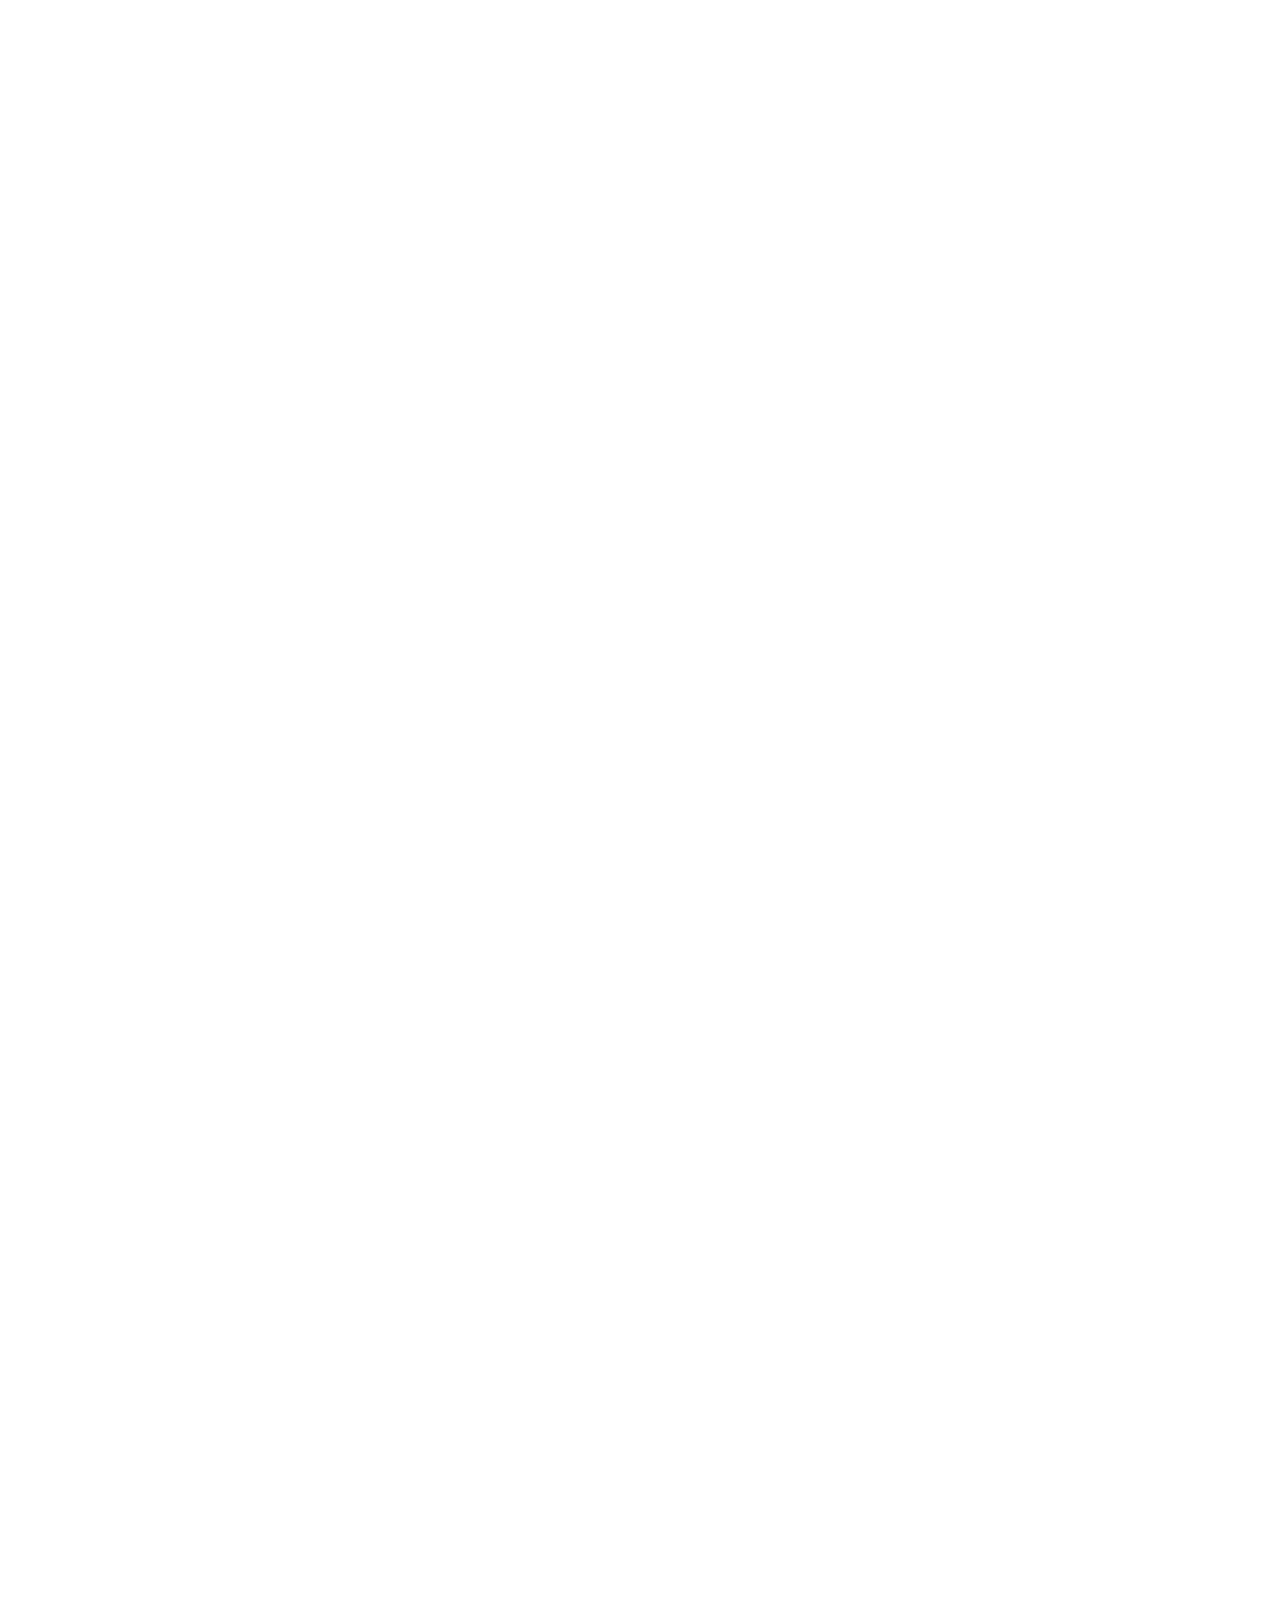
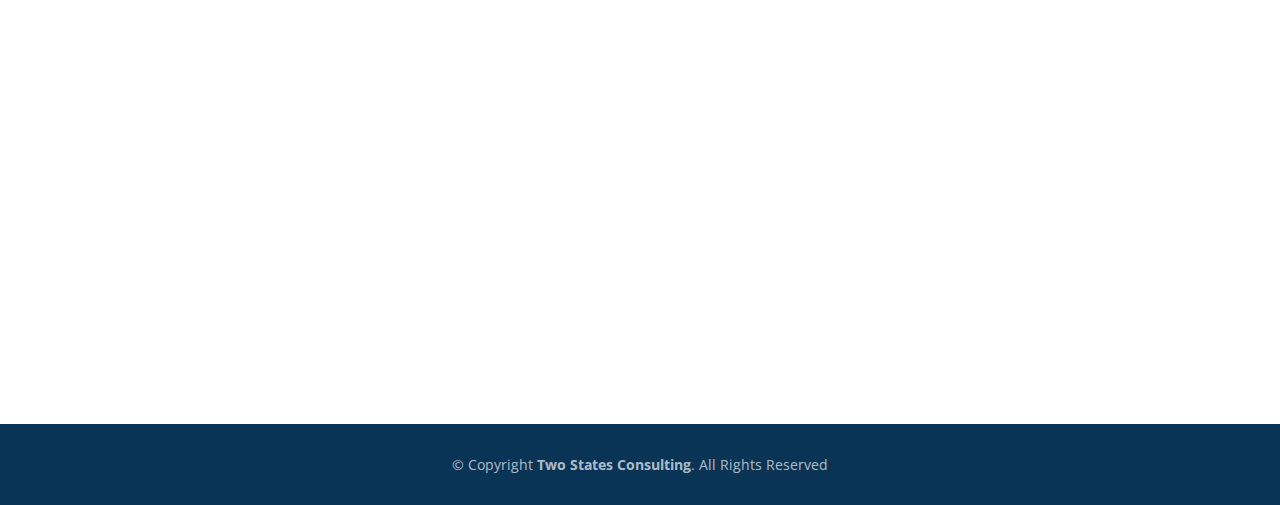
==== commit 9f6295d3: "add jason picture" ====
--- a/index.html
+++ b/index.html
@@ -4,8 +4,11 @@
   <meta charset="utf-8">
   <title>Two States Consulting</title>
   <meta content="width=device-width, initial-scale=1.0" name="viewport">
-  <meta content="" name="keywords">
-  <meta content="" name="description">
+  <meta property='og:title' content="Two States Consulting"/>
+  <meta property='og:image' content="img/gold_logo_thumbnail.png"/>
+  <meta property='og:description' content="We grow companies by focusing on the fundamentals: analytics, operations, enablement, and strategy."/>
+  <meta property='og:url' content="https://twostatesconsulting.com" />
+
   <!-- Favicons -->
   <link href="img/favicon.png" rel="icon">
 
@@ -170,6 +173,22 @@
            <p>When she’s not optimizing a conversion rate, she’s climbing mountains (or dreaming about them).</p>
           </div>
         </div>
+        <div class="row">
+          <div class="col-lg-4 content">
+            <p><img src="img/brett.jpg" alt="" style="max-height:100%; max-width:100%;"></p>
+            <h2>Brett Nebeker</h2>
+           <p>Brett is a data science leader, with experience building data solutions and data products in a variety of industries, including tech, finance, healthcare, and construction/building design. After a couple years at GE and Salesforce, he moved back home to Arizona in the middle of 2017 to bring Silicon Valley best practices to the local data science and analytics community.</p>
+           <p>In his free time, Brett loves to play hockey and travel.</p>
+          </div>
+          <div class="col-lg-4 content">
+            <p><img src="img/jason.jpg" alt="" style="max-height:80%; max-width:90%; padding-top: 2%; padding-left: 15%;"></p>
+            <h2>Jason Wolosonovic</h2>
+           <p>Jason is the creator of the Python Machine Learning series (Packt Publishing) and has created machine learning workshops for companies ranginging from startups to Fortune-50 blue-chips. He is well-versed in a variety of data-related fields ranging from A/B testing and marketing attribution to optimization and data product development.</p>
+           <p>He enjoys learning new technologies as well as teaching and speaking about full-stack data science.</p>
+          </div>
+          <div class="col-lg-4 content">
+          </div>
+        </div>
 
       </div>
     </section><!-- #about -->
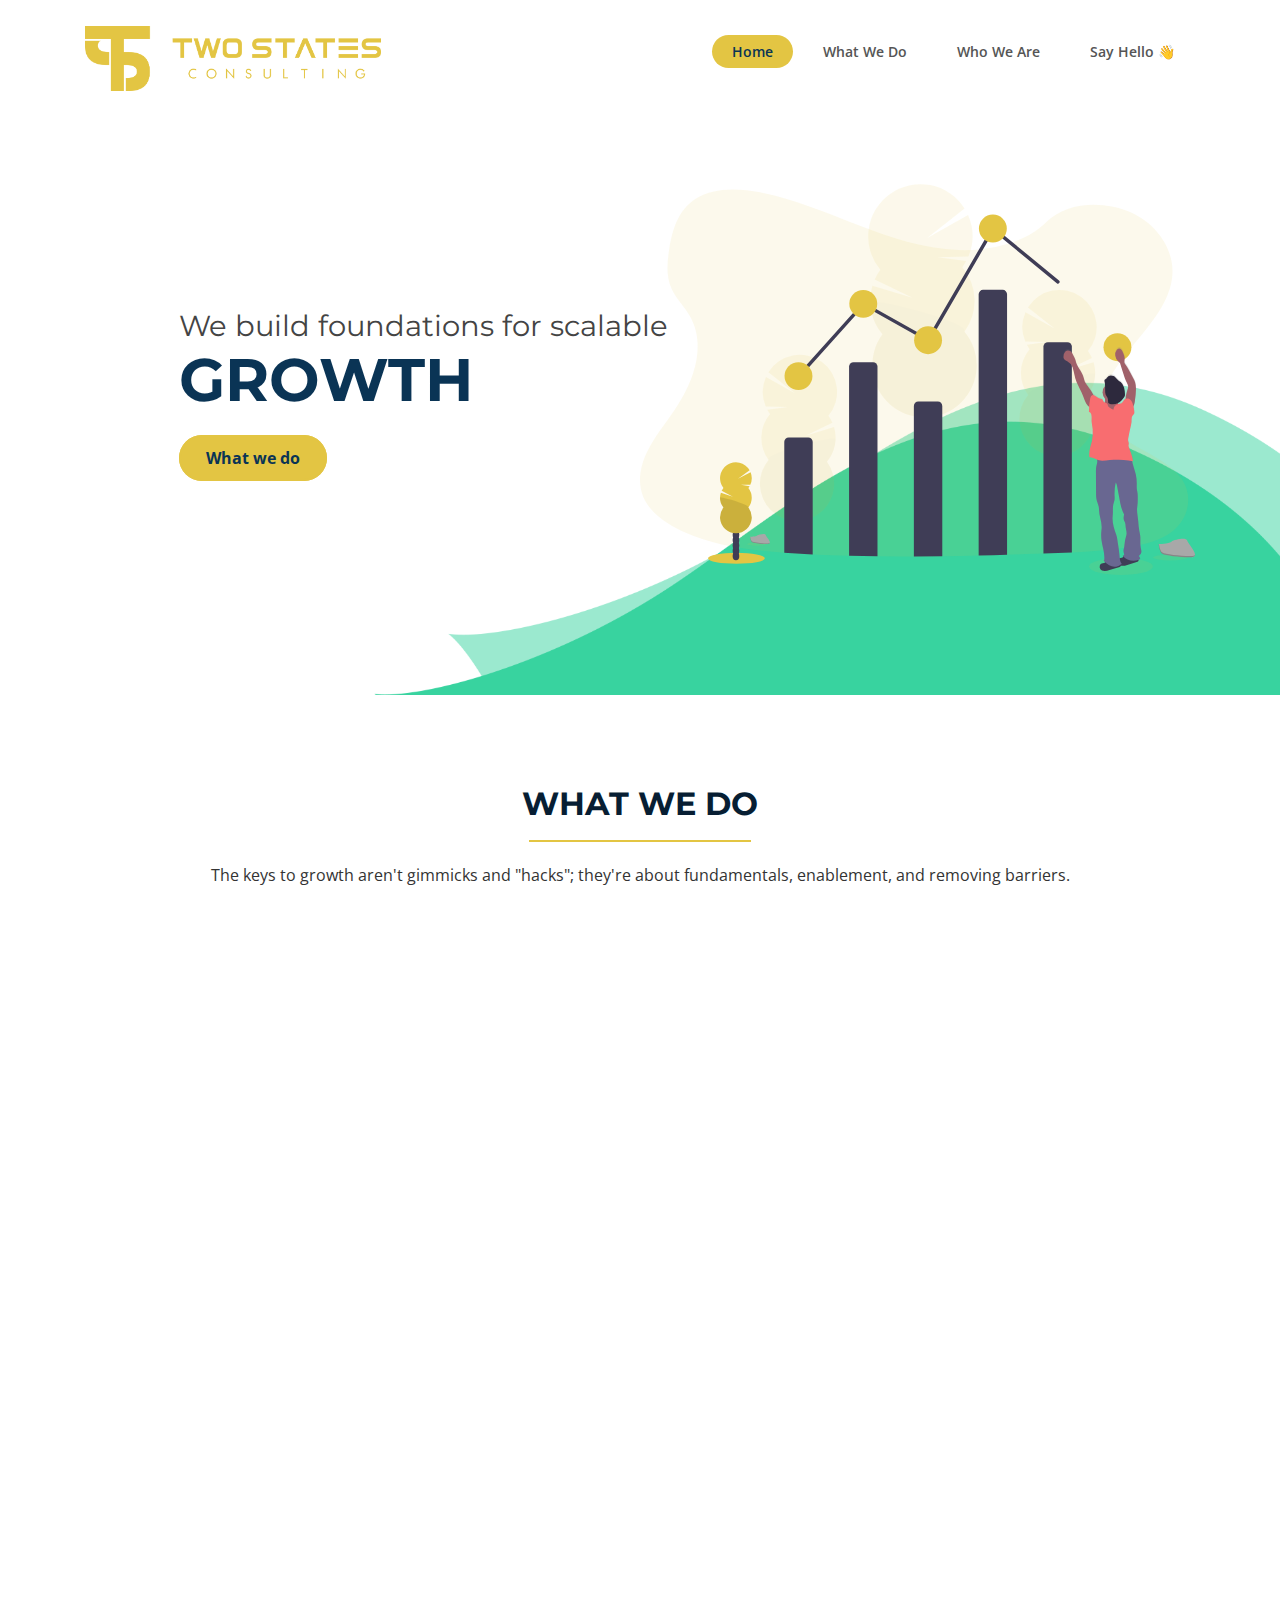
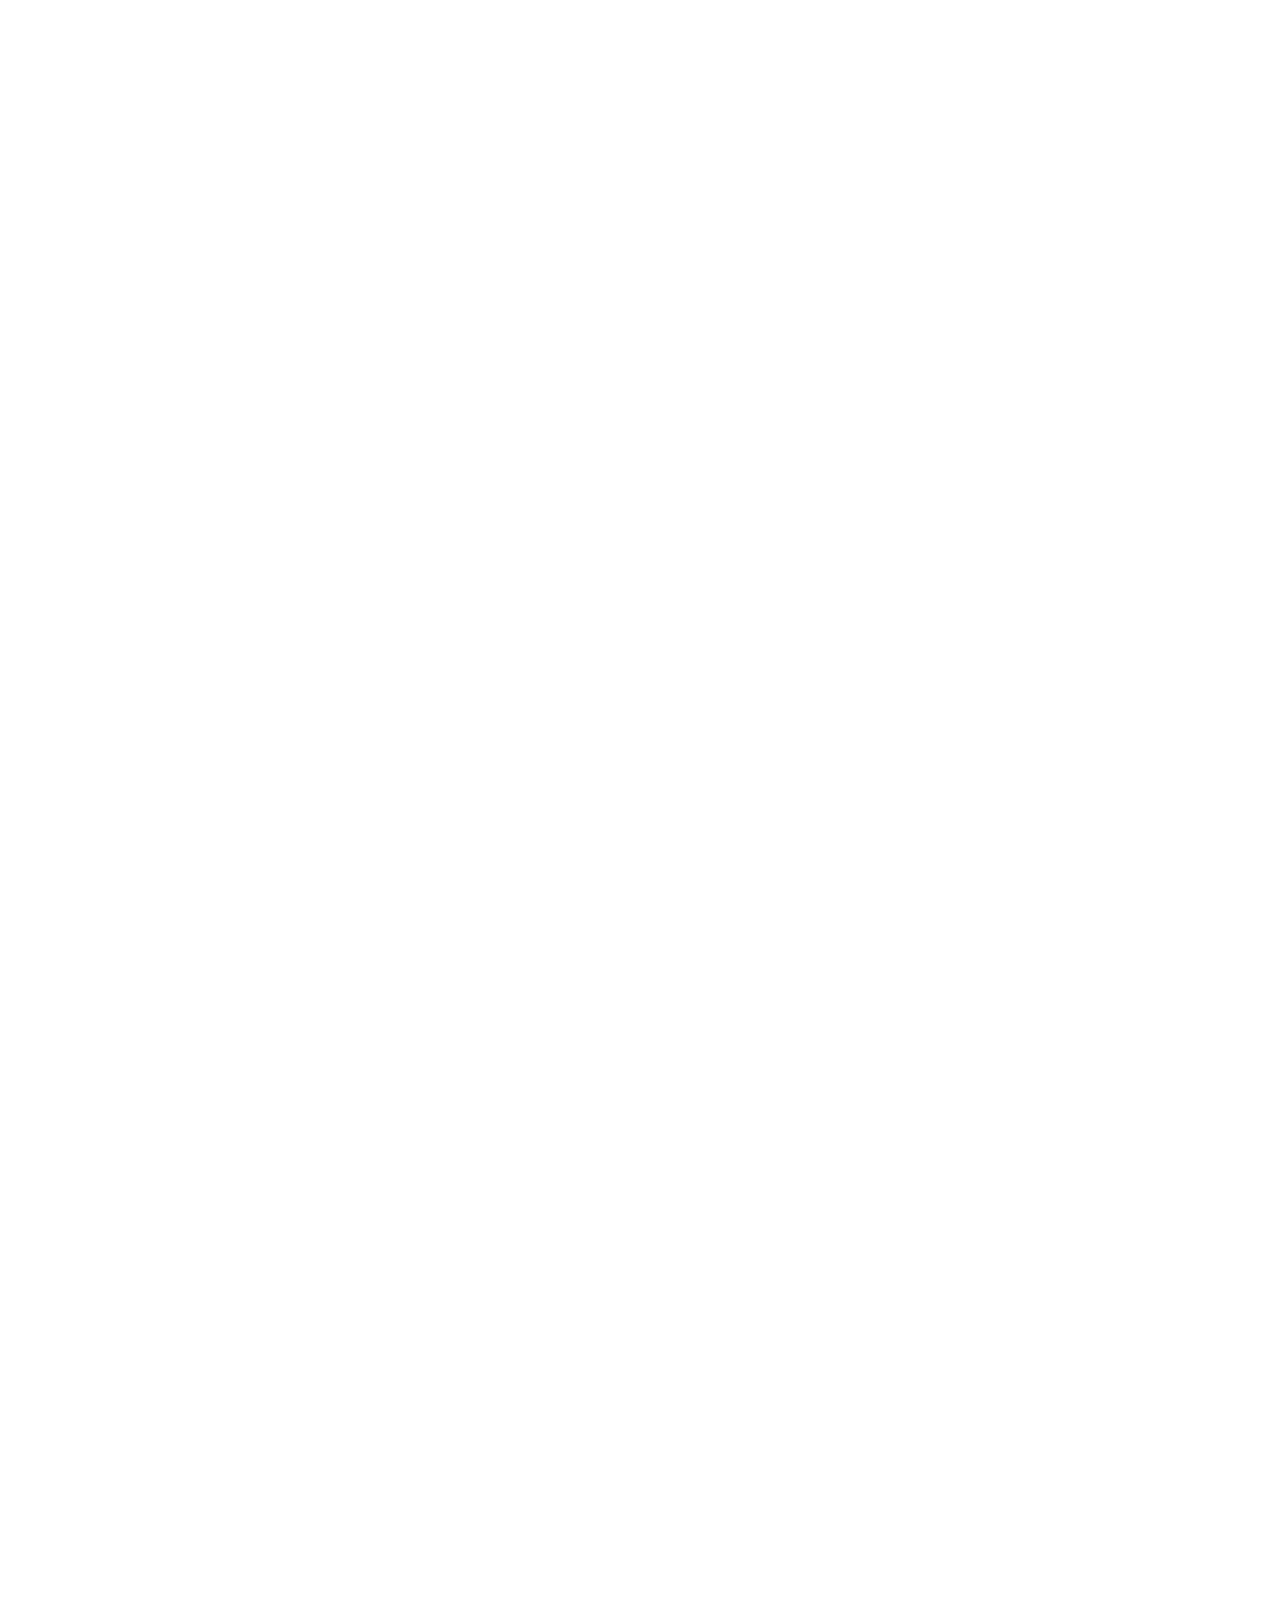
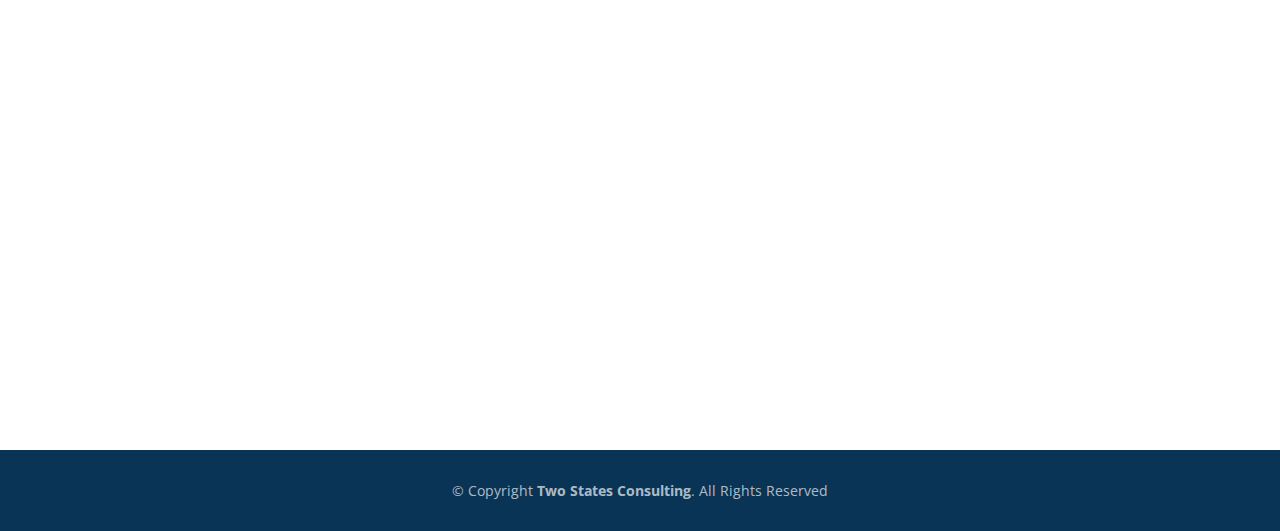
==== commit 838a9a22: "various copy changes" ====
--- a/index.html
+++ b/index.html
@@ -100,27 +100,27 @@
             <div class="box wow fadeInLeft">
               <div class="icon"><i class="icon icon-linegraph"></i></div>
               <h4 class="title"><a href="">Analytics</a></h4>
-              <p class="description">We help develop, deploy, and refine business intelligence strategies, data platforms, and data-driven cultures</p></div>
+              <p class="description">We help develop, deploy, and refine business intelligence strategies, data platforms, and data-driven cultures.</p></div>
           </div>
           <div class="col-lg-4">
             <div class="box wow fadeInLeft" data-wow-delay="0.2s">
                <div class="icon"><i class="icon icon-magnifying-glass"></i></div>
               <h4 class="title"><a href="">Data Science</a></h4>
-              <p class="description">We leverage advanced statistics and machine learning to discover complex insights and help teams to act on them</p>
+              <p class="description">We leverage advanced statistics and machine learning to discover complex insights and help teams to act on them.</p>
             </div>
           </div>
           <div class="col-lg-4">
             <div class="box wow fadeInLeft">
               <div class="icon"><i class="icon icon-gears"></i></div>
               <h4 class="title"><a href="">Operations</a></h4>
-              <p class="description">We design, audit, and extend internal systems spanning marketing, sales, and customer support/success operations</p>
+              <p class="description">We design, audit, and extend internal systems spanning marketing, sales, and customer support/success operations.</p>
             </div>
           </div>
           <div class="col-lg-4">
             <div class="box wow fadeInLeft">
               <div class="icon"><i class="icon icon-strategy"></i></div>
               <h4 class="title"><a href="">Strategy</a></h4>
-              <p class="description">We work with teams to create and manage goals, develop strategy, and translate strategy into roadmaps and tactics</p>
+              <p class="description">We work with teams to create and manage goals, develop strategy, and translate strategy into roadmaps and tactics.</p>
             </div>
           </div>
 
@@ -157,8 +157,8 @@
           <div class="col-lg-4 content">
             <p><img src="img/abhi.jpg" alt="" style="max-height:100%; max-width:100%;"></p>
             <h2>Abhi Sivasailam</h2>
-           <p>Abhi is a seasoned growth and analytics leader who believes deeply in the synergies between the two functions; "growth gives analytics context, analytics gives growth focus."</p>
-           <p>He is also the (self-proclaimed) authority on the best burritos and salsa bars of the Bay Area</p>
+           <p>Abhi is a seasoned growth and analytics leader who believes deeply in the synergies between the two functions and the value of combining the tools and techniques of data science, analysis, and engineering with a growth-first perspective.</p>
+           <p>He is also the (self-proclaimed) authority on the best burritos and salsa bars of the Bay Area.</p>
           </div>
           <div class="col-lg-4 content">
             <p><img src="img/ankur.jpg" alt="" style="max-height:80%; max-width:90%; padding-top: 2%; padding-left: 15%;"></p>
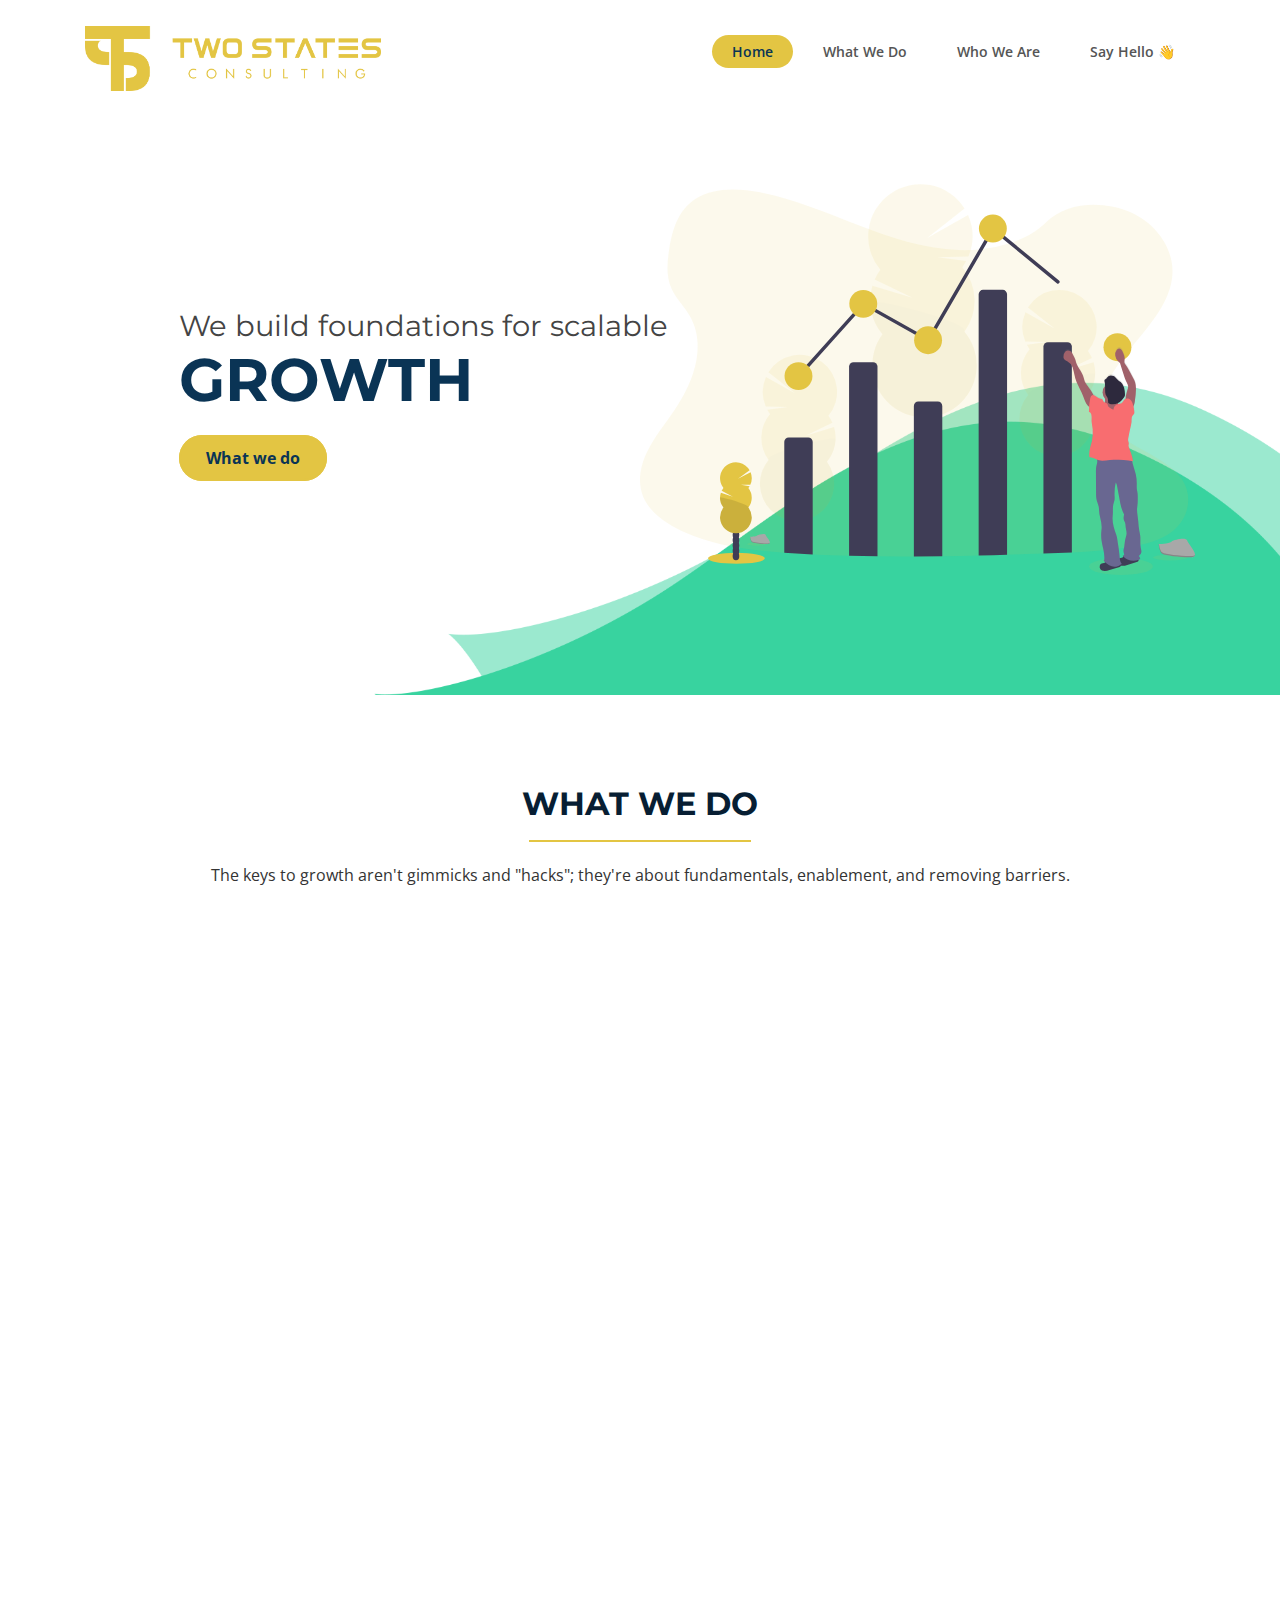
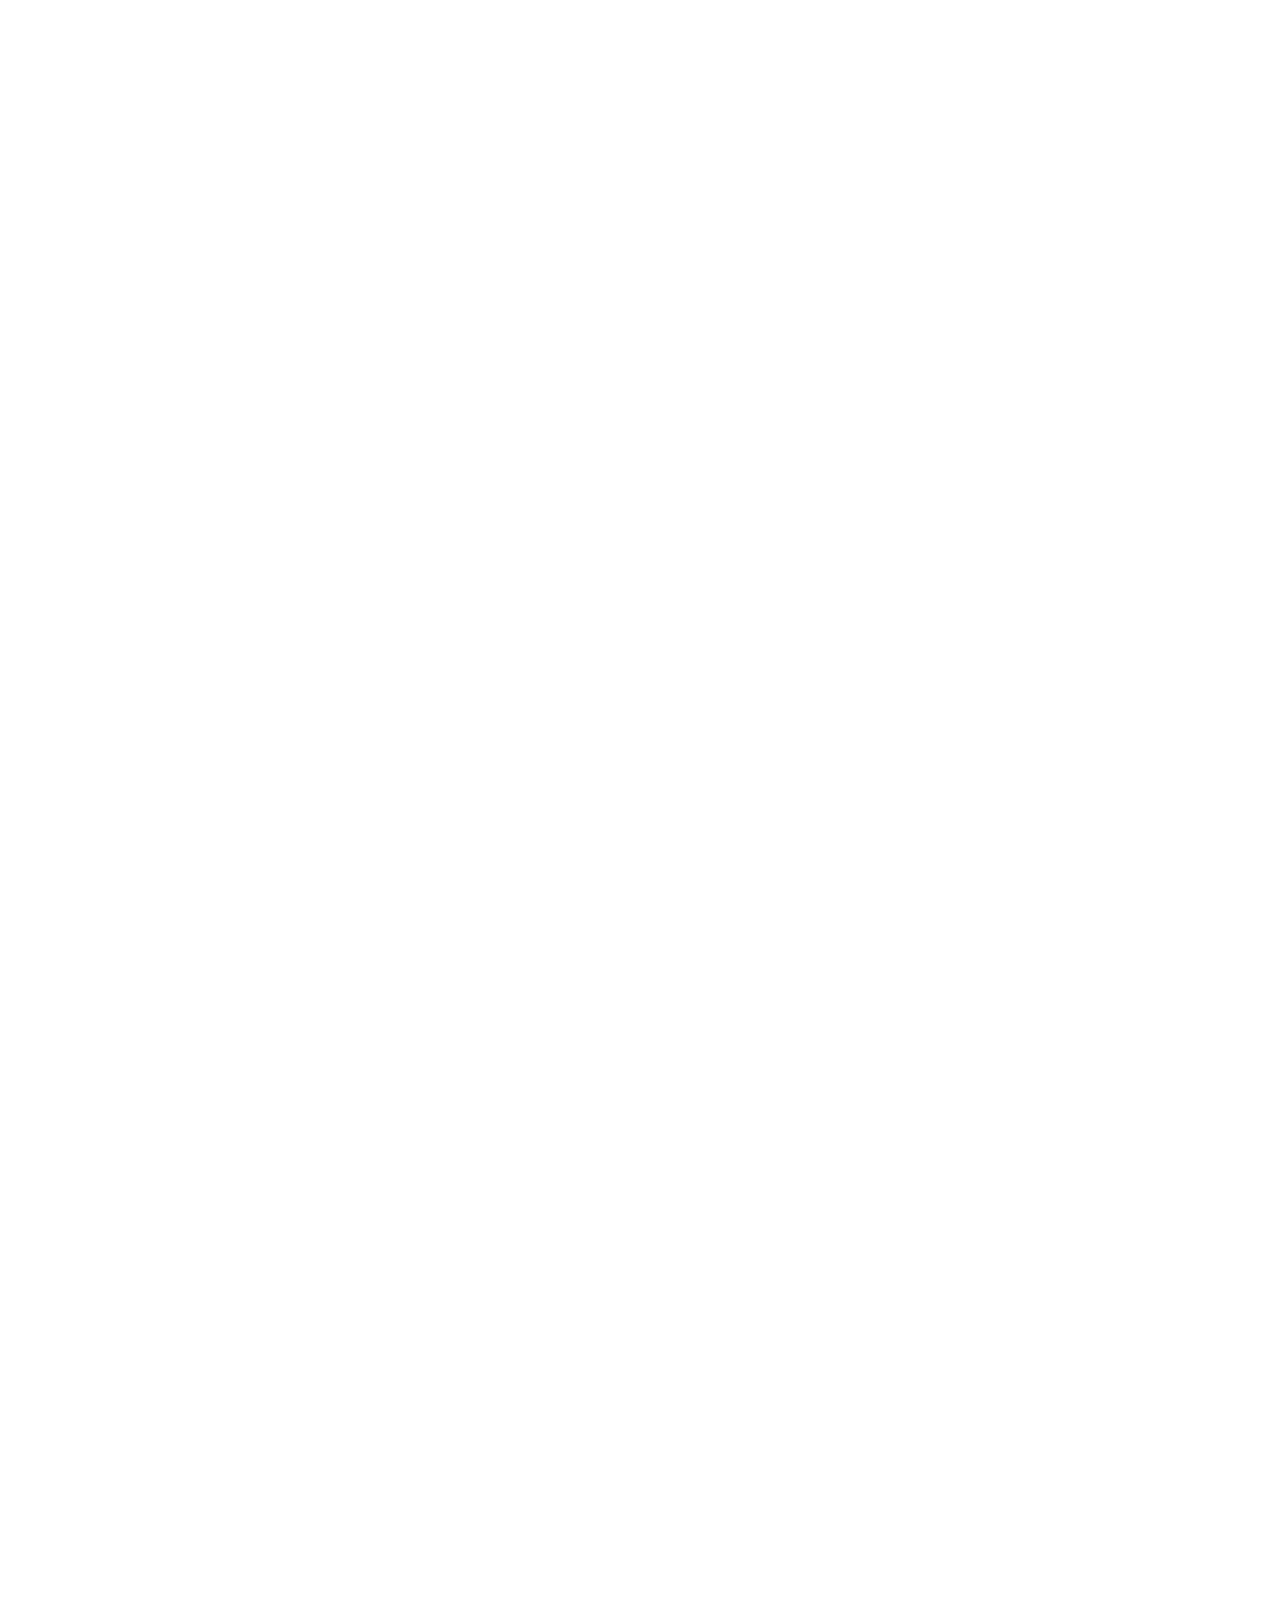
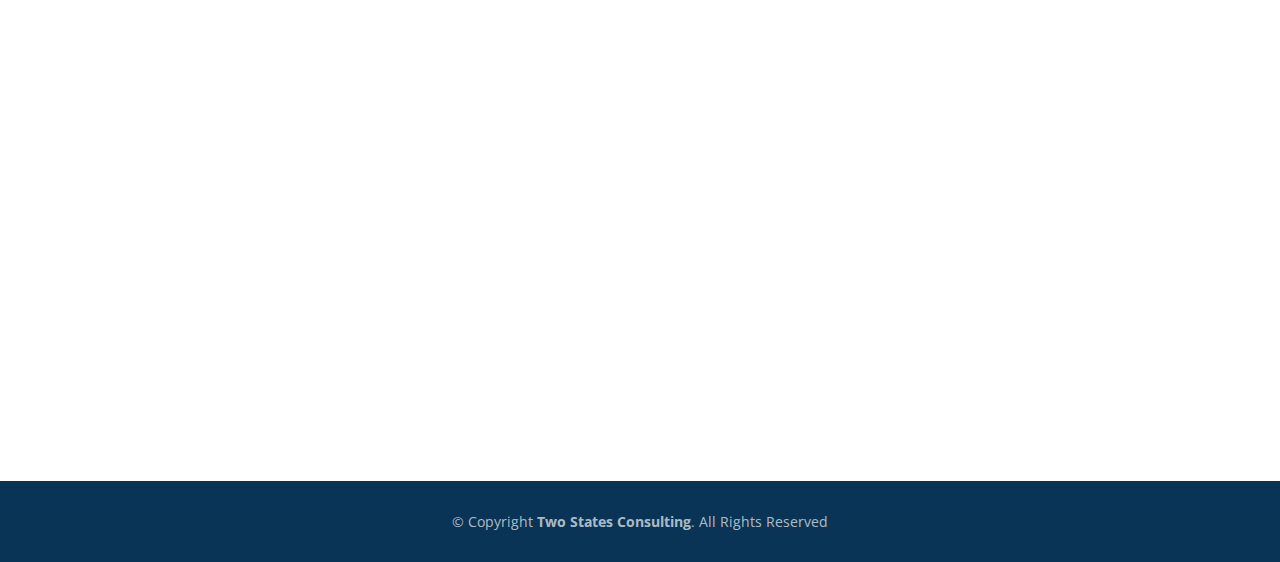
==== commit 27abb206: "fix jason" ====
--- a/index.html
+++ b/index.html
@@ -182,7 +182,7 @@
           </div>
           <div class="col-lg-4 content">
             <p><img src="img/jason.jpg" alt="" style="max-height:80%; max-width:90%; padding-top: 2%; padding-left: 15%;"></p>
-            <h2>Jason Wolosonovic</h2>
+            <h2>Jason Wolosonovich</h2>
            <p>Jason is the creator of the Python Machine Learning series (Packt Publishing) and has created machine learning workshops for companies ranginging from startups to Fortune-50 blue-chips. He is well-versed in a variety of data-related fields ranging from A/B testing and marketing attribution to optimization and data product development.</p>
            <p>He enjoys learning new technologies as well as teaching and speaking about full-stack data science.</p>
           </div>
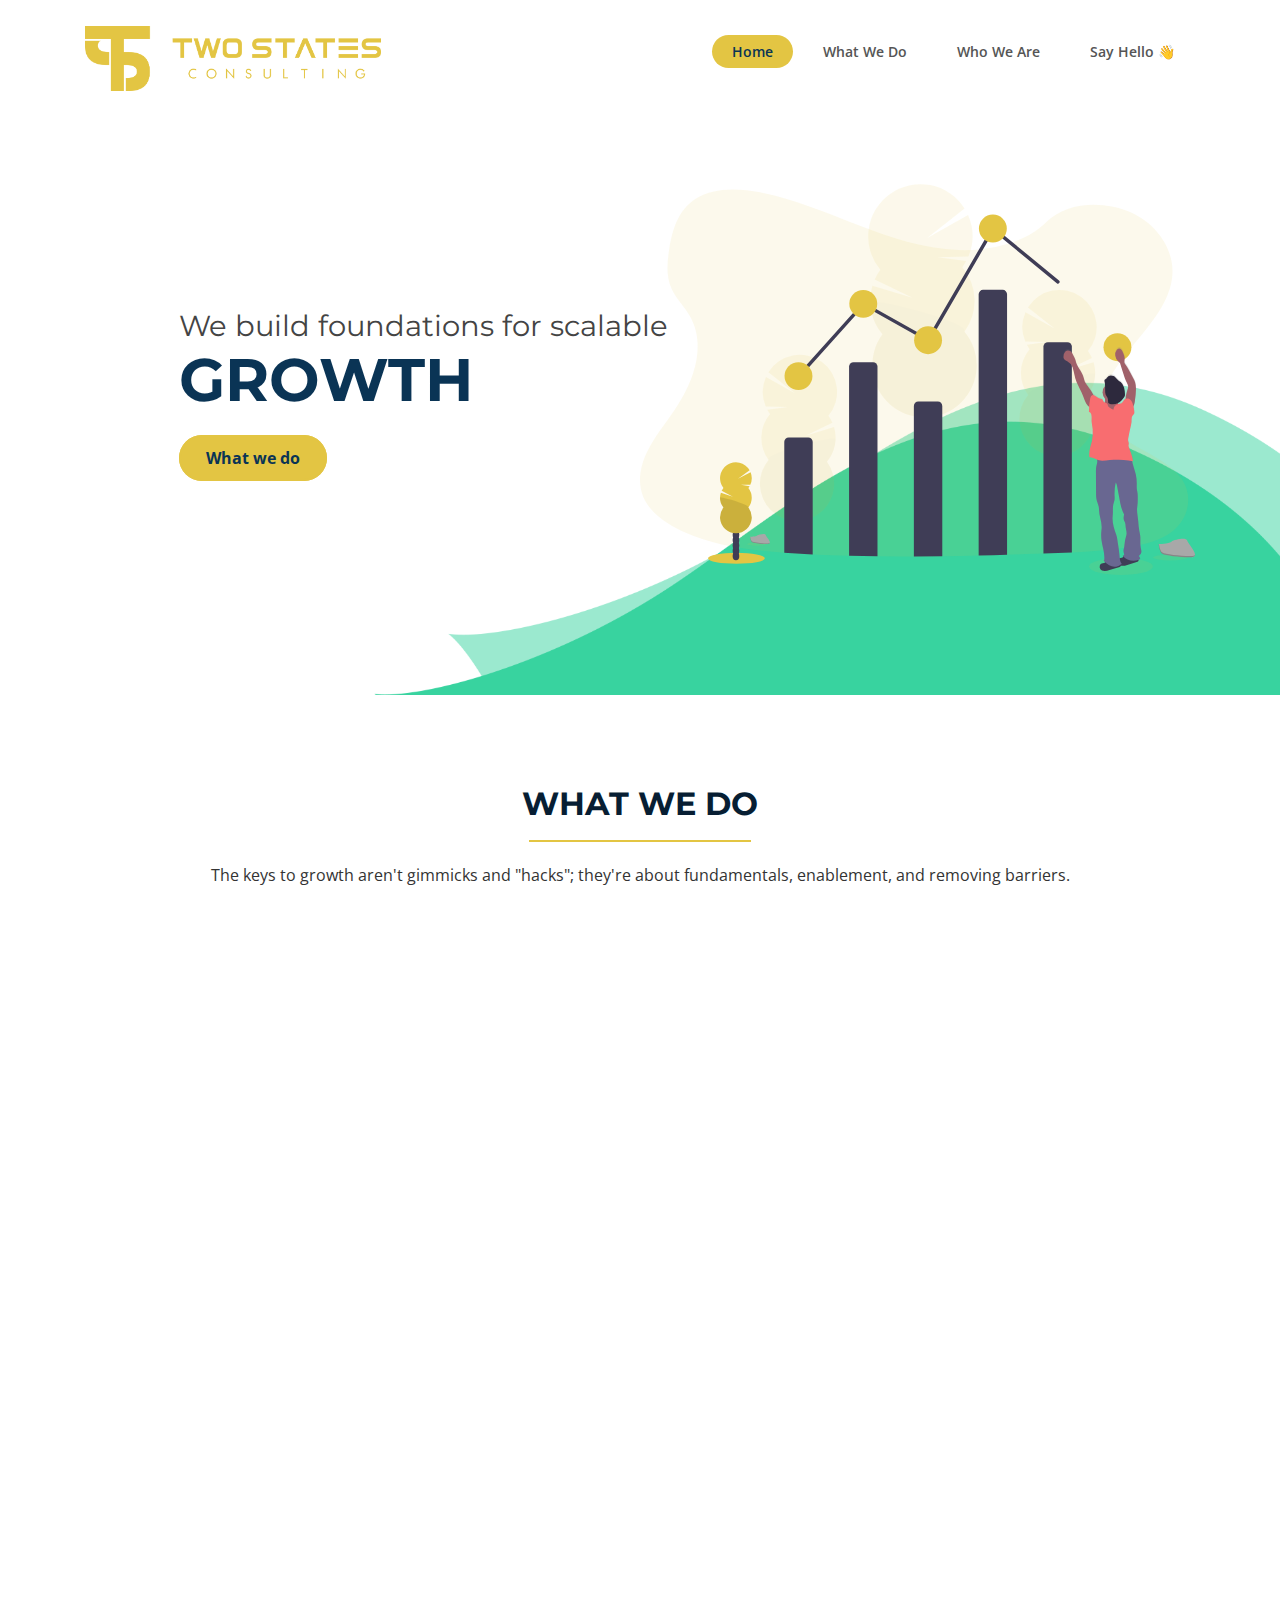
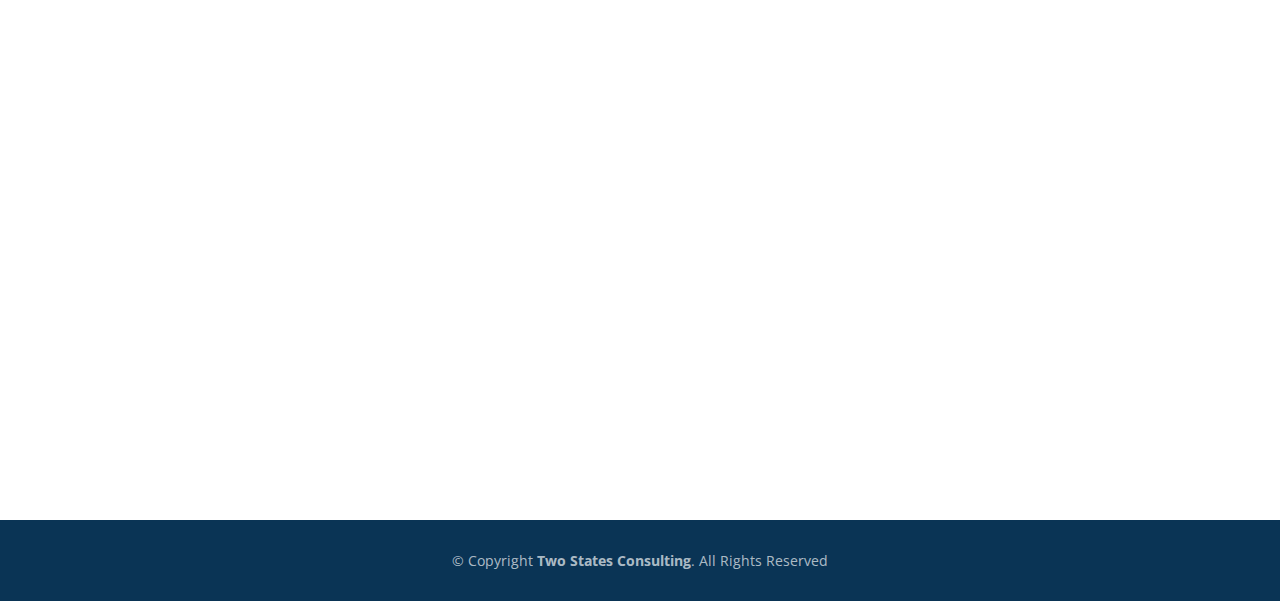
==== commit e300dc71: "Remove people" ====
--- a/index.html
+++ b/index.html
@@ -145,55 +145,6 @@
     </section><!-- #services -->
 
     <!--==========================
-      About Section
-    ============================-->
-    <section id="about" class="wow fadeInUp">
-      <div class="container">
-	    <div class="section-header">
-          <h2>Who We Are</h2>
-          <p>Our team sits at the intersection of operations, analytics and marketing.</p>
-        </div>
-        <div class="row">
-          <div class="col-lg-4 content">
-            <p><img src="img/abhi.jpg" alt="" style="max-height:100%; max-width:100%;"></p>
-            <h2>Abhi Sivasailam</h2>
-           <p>Abhi is a seasoned growth and analytics leader who believes deeply in the synergies between the two functions and the value of combining the tools and techniques of data science, analysis, and engineering with a growth-first perspective.</p>
-           <p>He is also the (self-proclaimed) authority on the best burritos and salsa bars of the Bay Area.</p>
-          </div>
-          <div class="col-lg-4 content">
-            <p><img src="img/ankur.jpg" alt="" style="max-height:80%; max-width:90%; padding-top: 2%; padding-left: 15%;"></p>
-            <h2>Ankur Chawla</h2>
-           <p>Ankur pivoted from federal public policy to tech, supporting analytics and growth unit at late-stage startups. He loves helping to build feedback loops between data, operations, and sustainable growth.</p>
-           <p>In his free time, Ankur loves consuming all things basketball.</p>
-          </div>
-          <div class="col-lg-4 content">
-            <p><img src="img/kat.jpg" alt="" style="max-height:100%; max-width:100%; padding-top: 5%;"></p>
-            <h2>Kat Gardiner</h2>
-			     <p>Kat is a creative, data-driven marketer passionate about the need for continuous learning made possible through strategic testing. The ability to flex her right- and left-brain led her to the growth function.</p>
-           <p>When she’s not optimizing a conversion rate, she’s climbing mountains (or dreaming about them).</p>
-          </div>
-        </div>
-        <div class="row">
-          <div class="col-lg-4 content">
-            <p><img src="img/brett.jpg" alt="" style="max-height:100%; max-width:100%;"></p>
-            <h2>Brett Nebeker</h2>
-           <p>Brett is a data science leader, with experience building data solutions and data products in a variety of industries, including tech, finance, healthcare, and construction/building design. After a couple years at GE and Salesforce, he moved back home to Arizona in the middle of 2017 to bring Silicon Valley best practices to the local data science and analytics community.</p>
-           <p>In his free time, Brett loves to play hockey and travel.</p>
-          </div>
-          <div class="col-lg-4 content">
-            <p><img src="img/jason.jpg" alt="" style="max-height:80%; max-width:90%; padding-top: 2%; padding-left: 15%;"></p>
-            <h2>Jason Wolosonovich</h2>
-           <p>Jason is the creator of the Python Machine Learning series (Packt Publishing) and has created machine learning workshops for companies ranginging from startups to Fortune-50 blue-chips. He is well-versed in a variety of data-related fields ranging from A/B testing and marketing attribution to optimization and data product development.</p>
-           <p>He enjoys learning new technologies as well as teaching and speaking about full-stack data science.</p>
-          </div>
-          <div class="col-lg-4 content">
-          </div>
-        </div>
-
-      </div>
-    </section><!-- #about -->
-
-    <!--==========================
       Clients Section
     ============================-->
     <section id="clients" class="wow fadeInUp">
